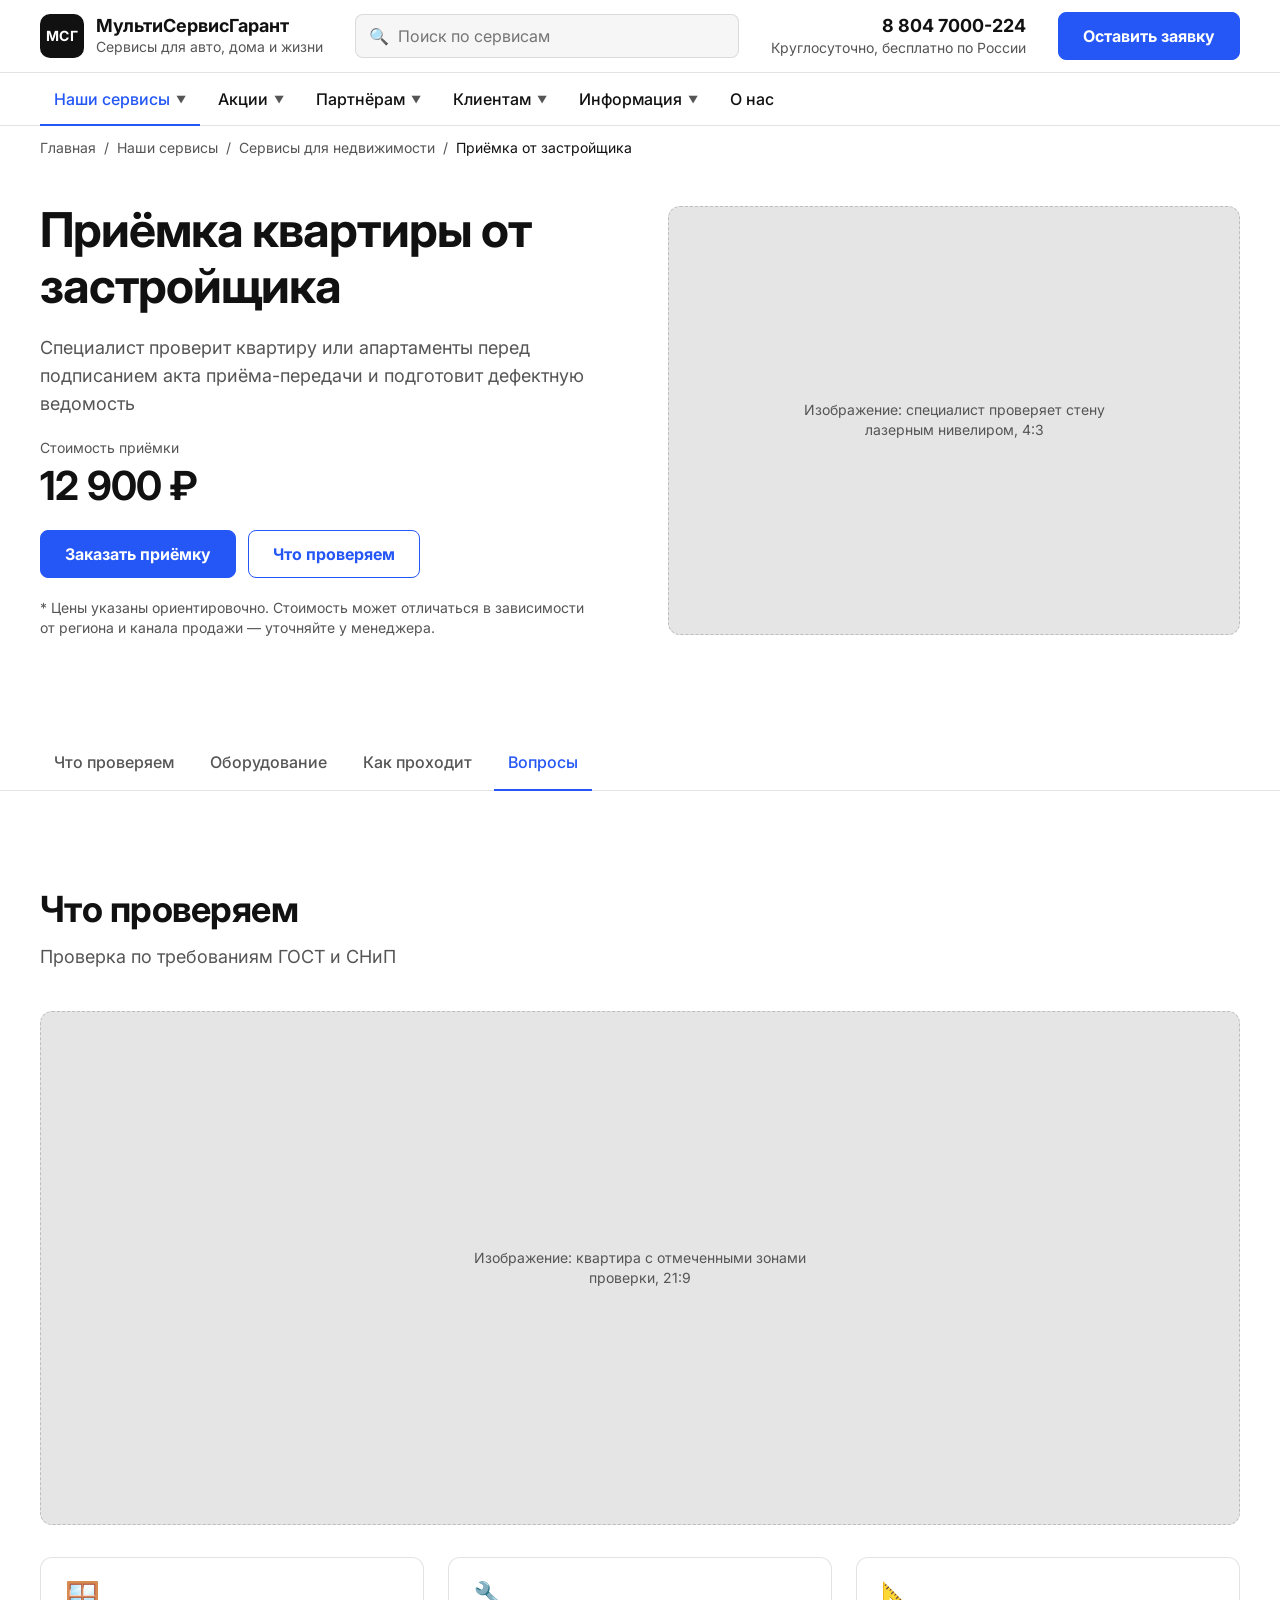
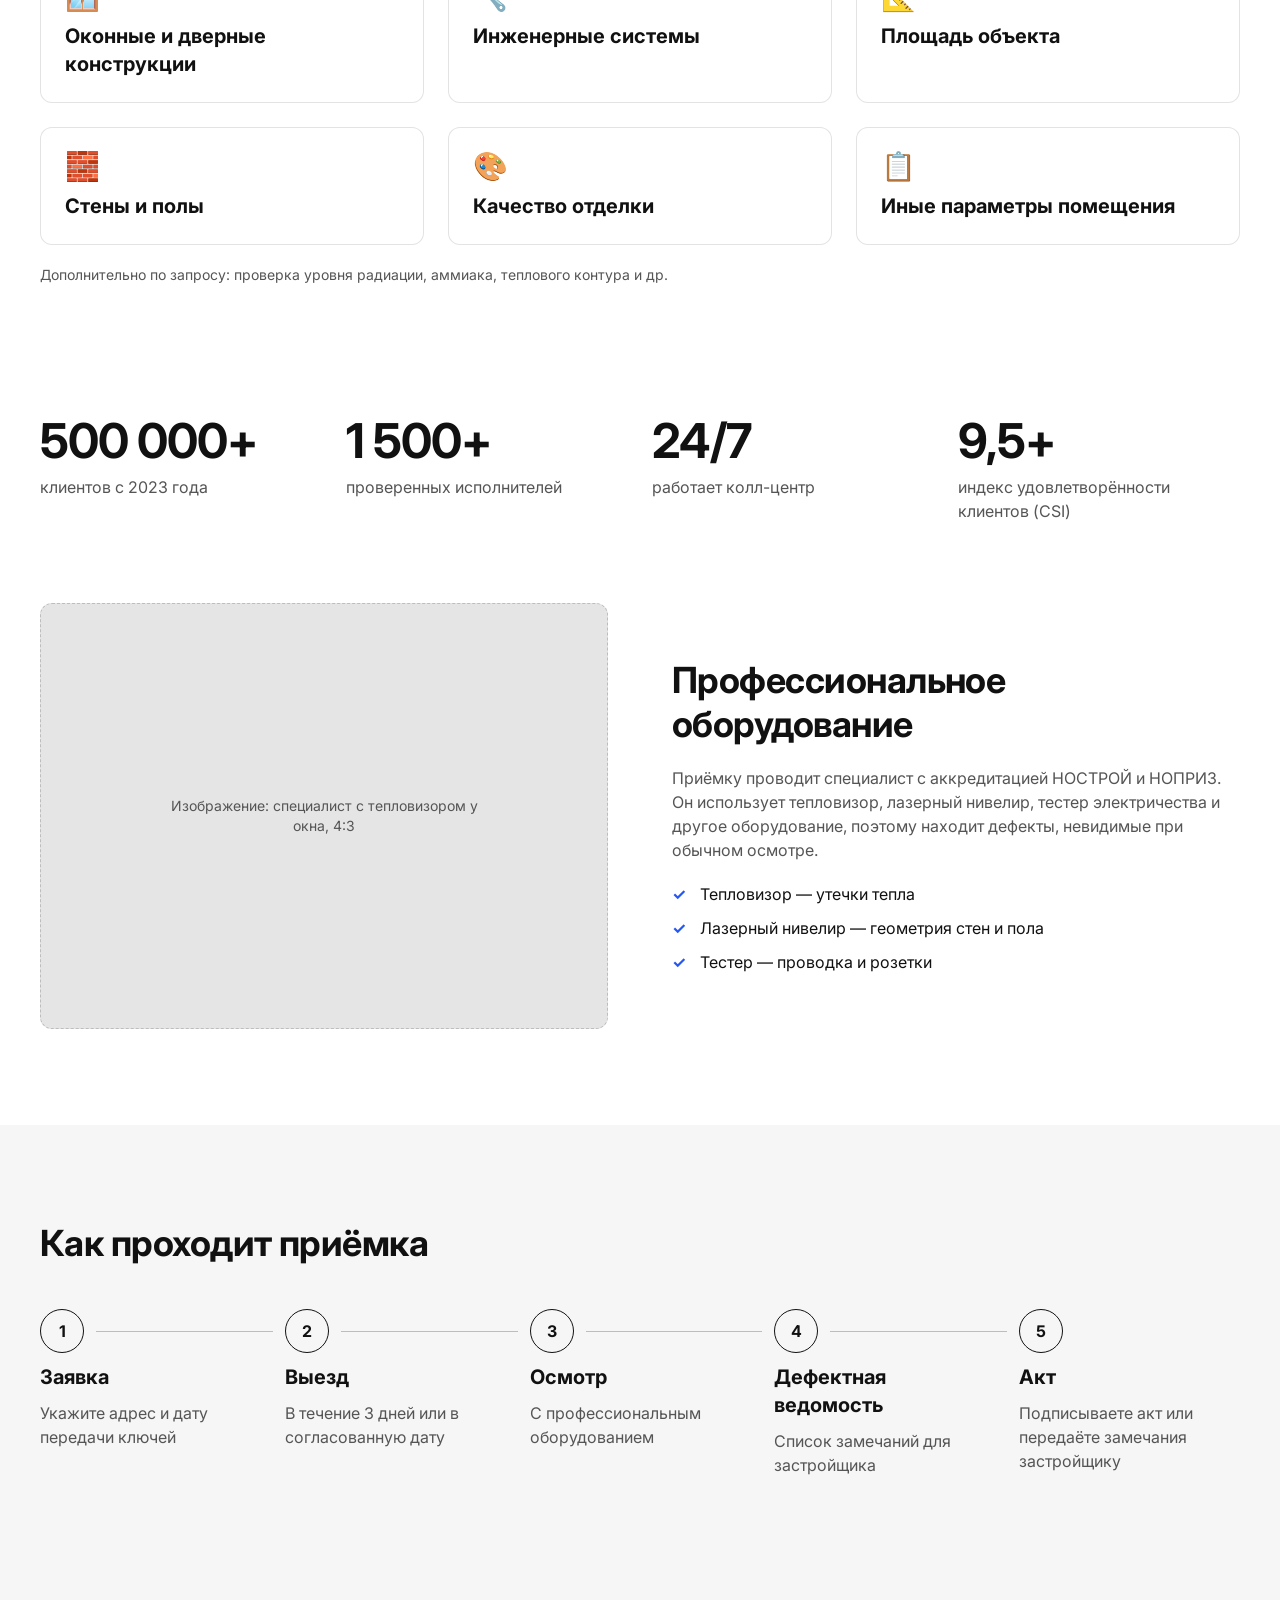
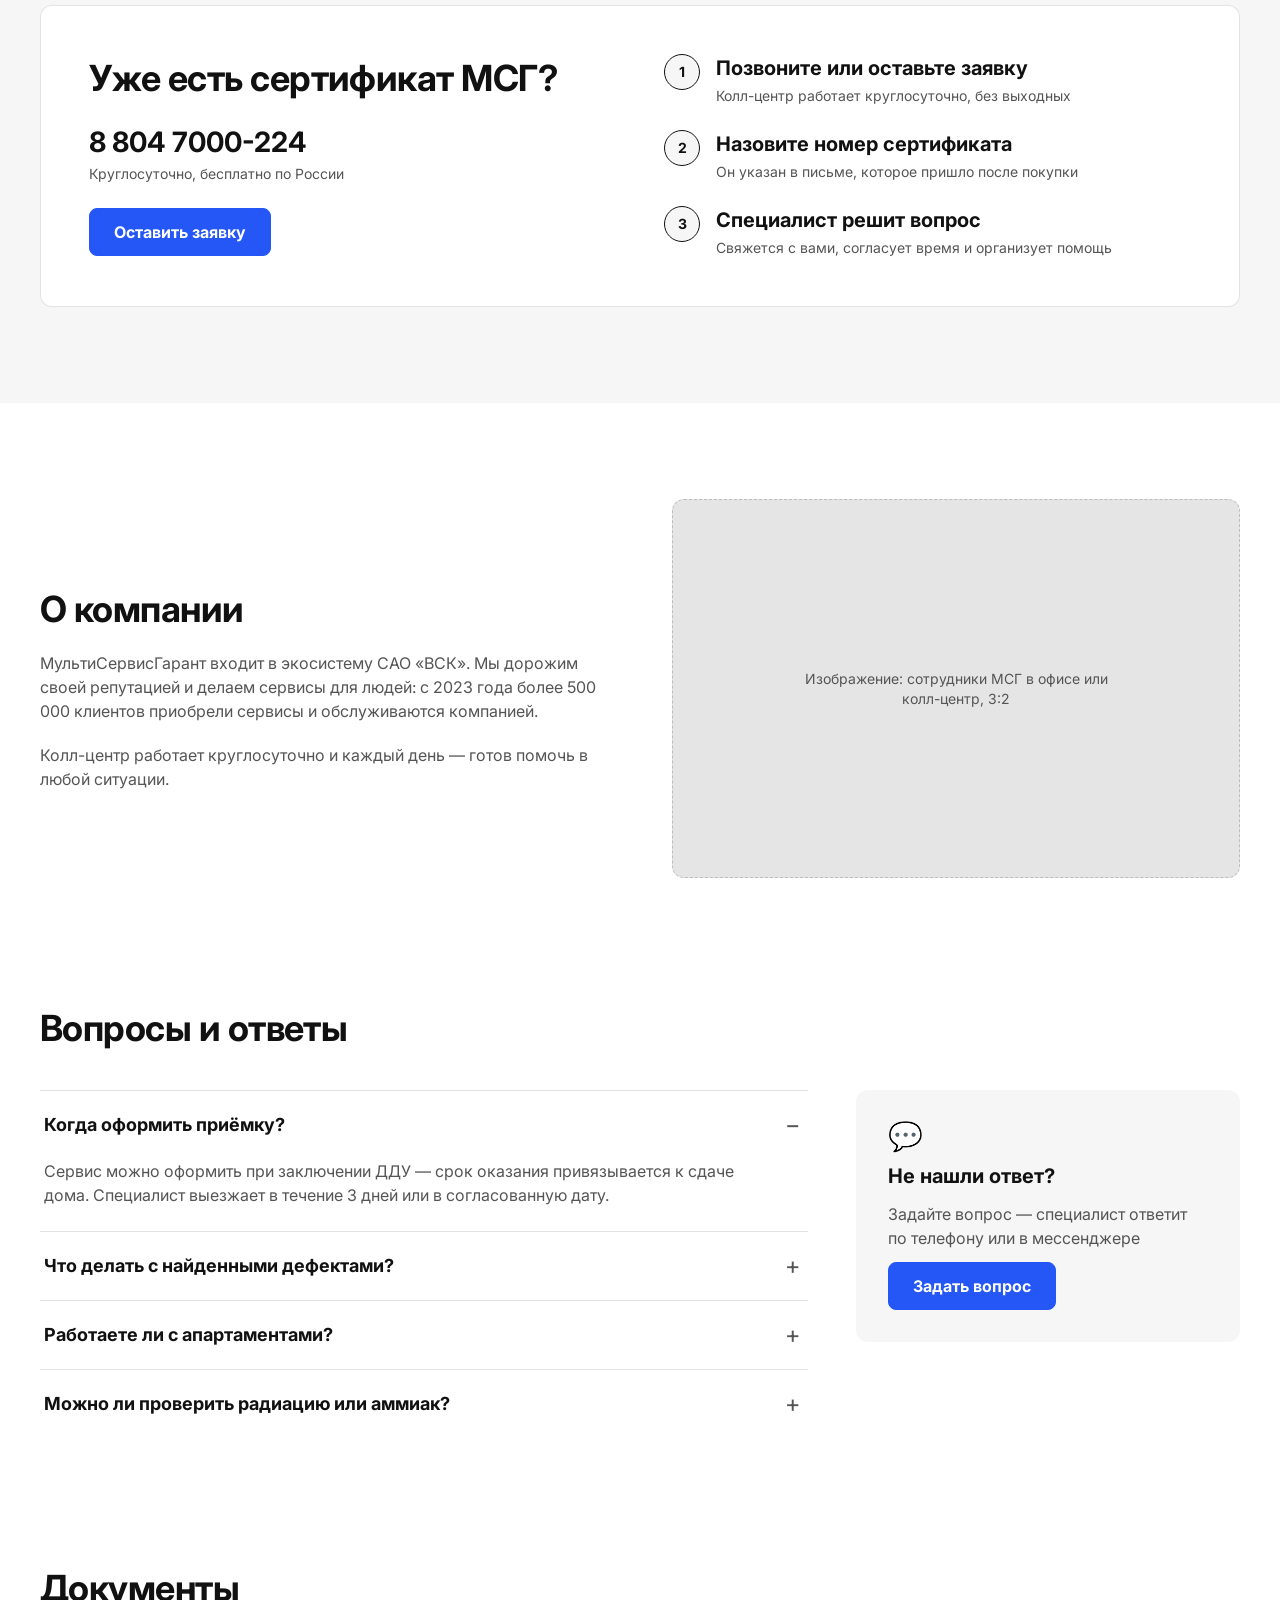
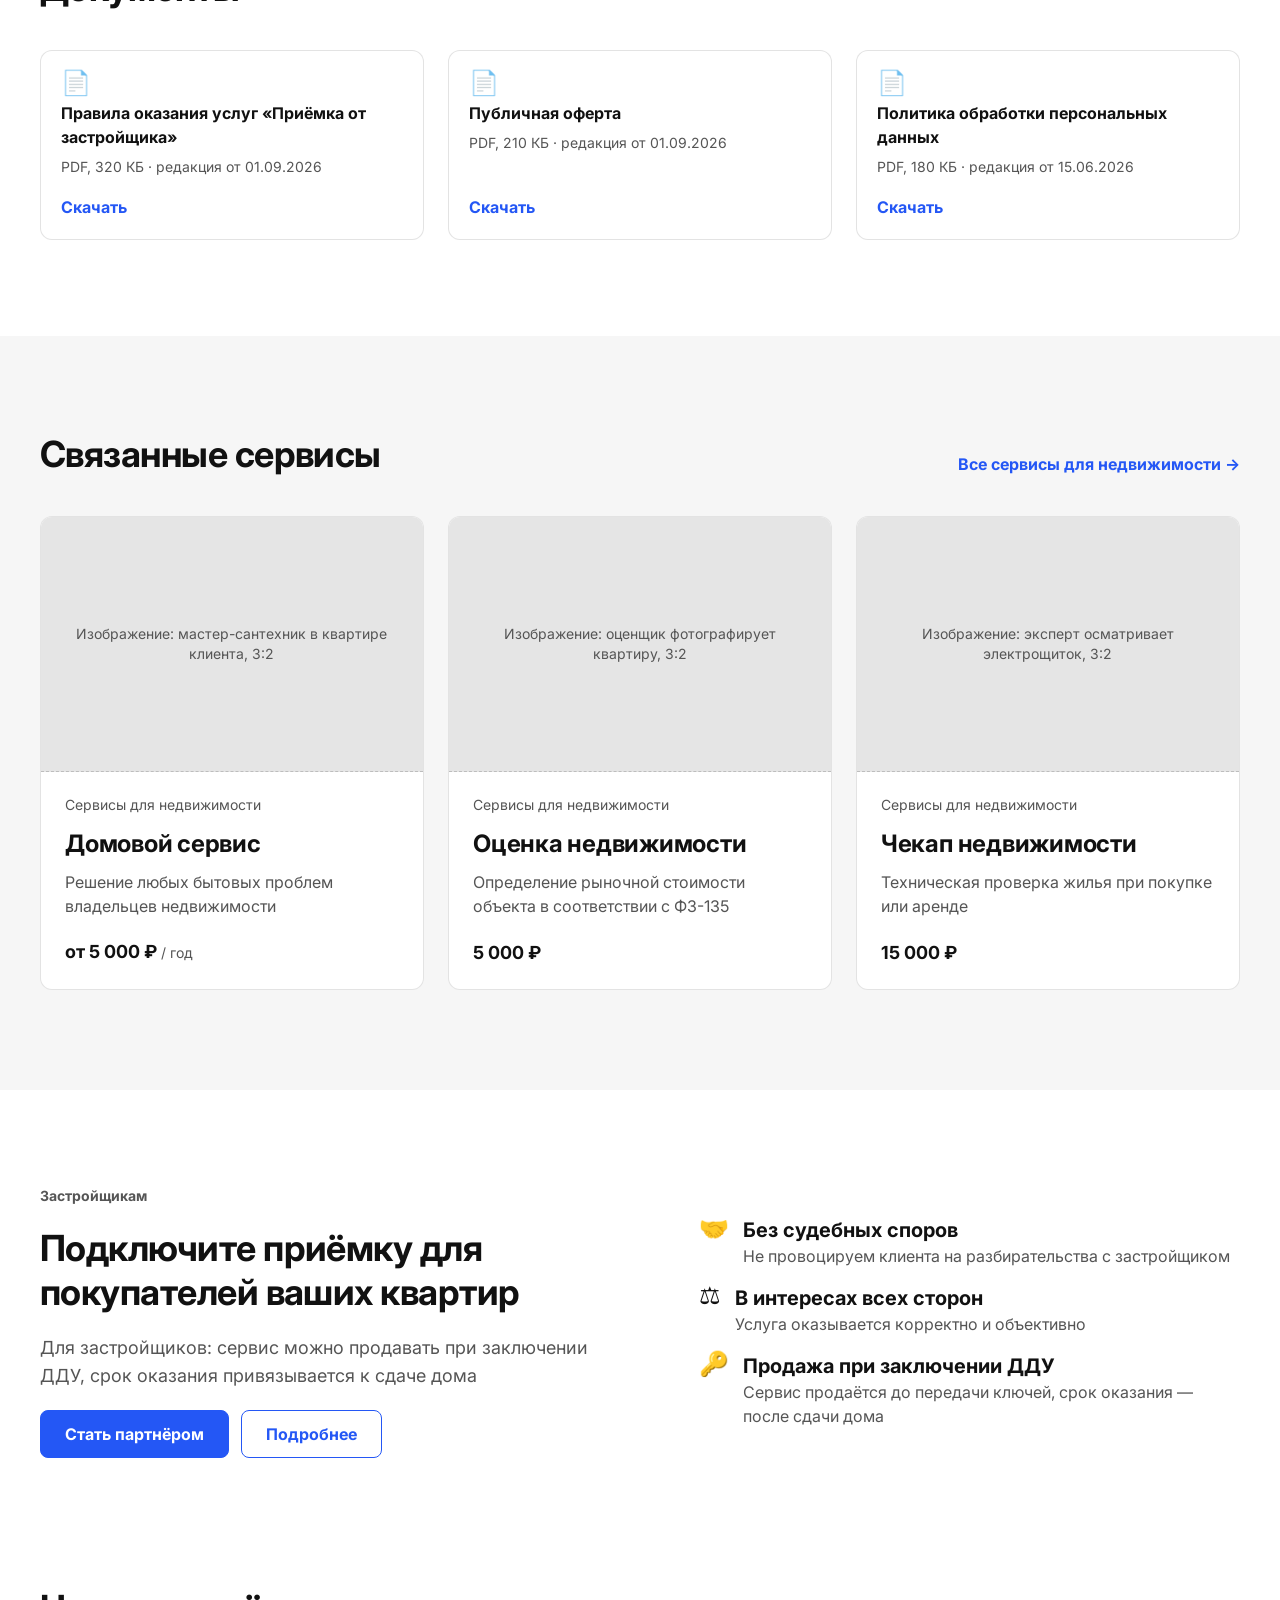
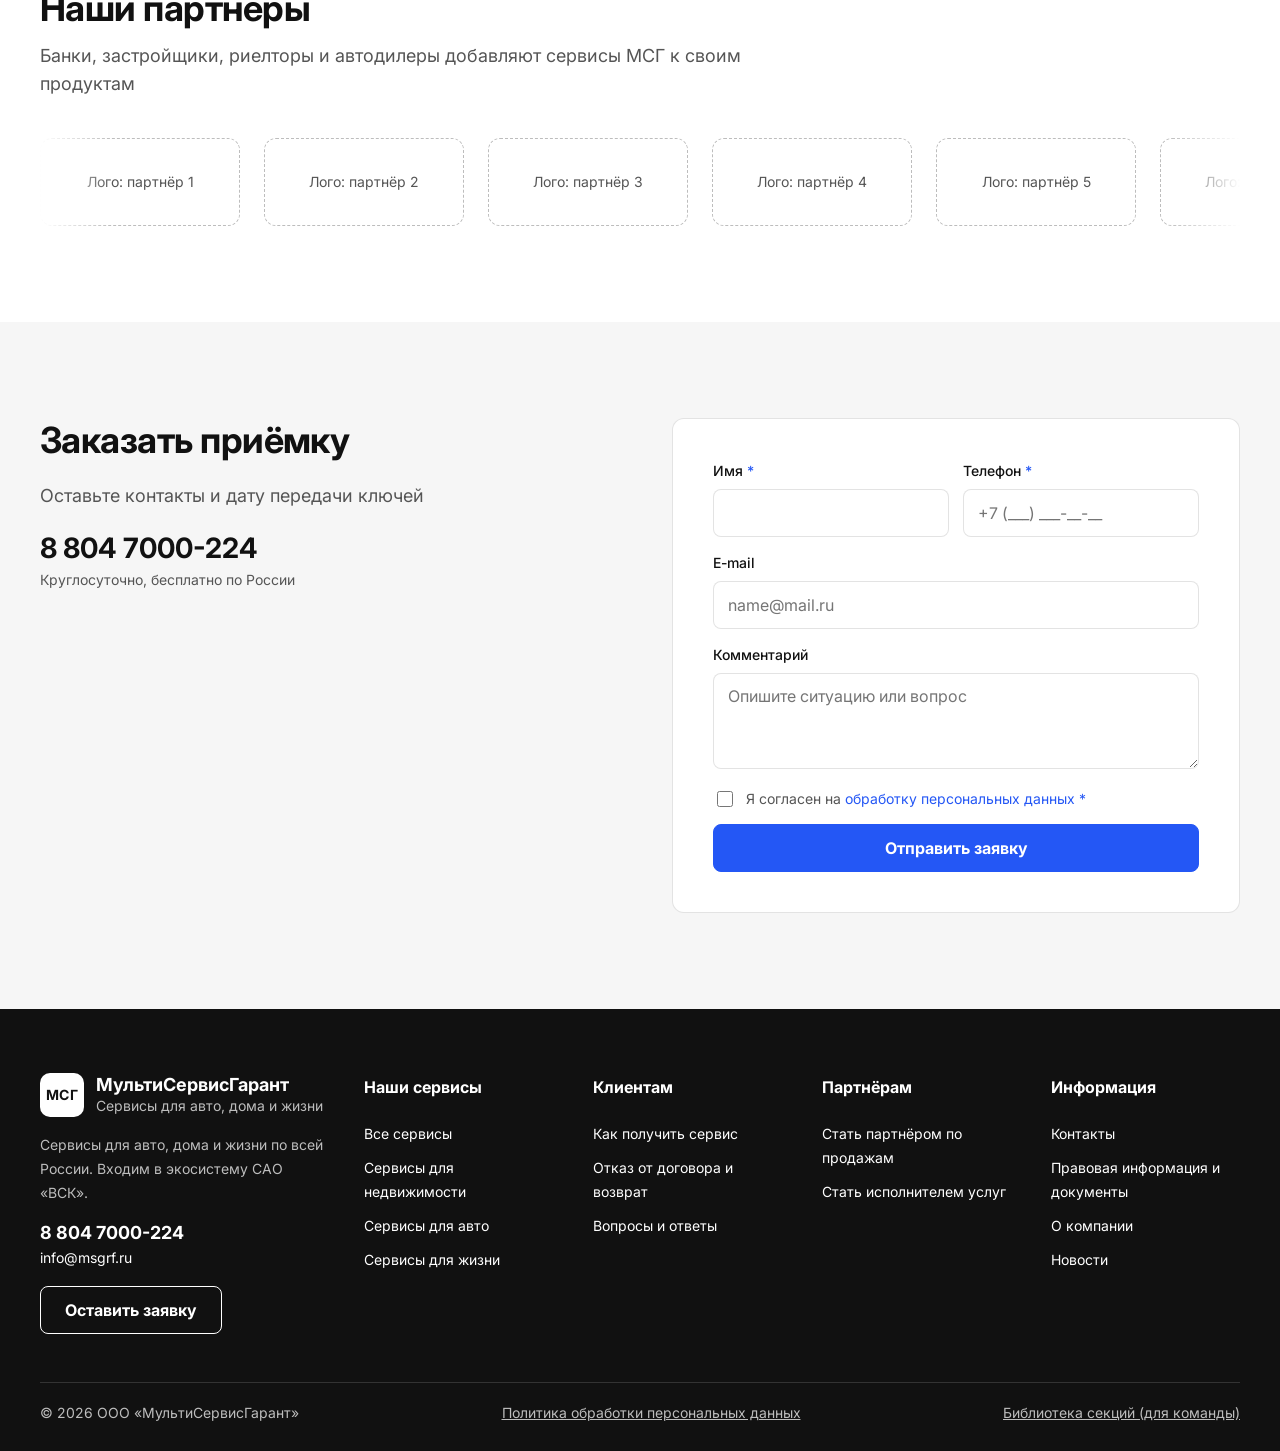
==== ver 2.0/acceptance.html @ 711d4c79 "Add version 2.0 site" ====
<!doctype html><html lang="ru"><head><meta charset="utf-8"><meta name="viewport" content="width=device-width, initial-scale=1, viewport-fit=cover"><meta name="robots" content="noindex"><title>Приёмка от застройщика — МСГ, прототип</title><link rel="preconnect" href="https://fonts.googleapis.com"><link rel="preconnect" href="https://fonts.gstatic.com" crossorigin><link href="https://fonts.googleapis.com/css2?family=Inter:wght@400;500;600;700;800&display=swap" rel="stylesheet"><link rel="stylesheet" href="assets/styles.css"></head><body><div class="page" data-page="acceptance" data-title="Приёмка от застройщика — МСГ, прототип"><header class="hdr"><div class="wrap hdr-top"><a class="logo" href="services.html"><span class="logo-mark">МСГ</span><span class="logo-name">МультиСервисГарант<small>Сервисы для авто, дома и жизни</small></span></a><div class="search"><span class="search-ico">🔍</span><input type="search" placeholder="Поиск по сервисам" aria-label="Поиск по сервисам"><div class="search-drop"><p class="caption">Популярные запросы</p><div class="search-chips"><a class="chip" href="home-service.html">Сантехник</a><a class="chip" href="home-service.html">Электрик</a><a class="chip" href="acceptance.html">Приёмка квартиры</a><a class="chip" href="appraisal.html">Оценка для ипотеки</a><a class="chip" href="stub.html">Эвакуатор</a></div><p class="caption">Сервисы</p><div class="search-res"><a href="home-service.html"><span>Домовой сервис</span><span class="caption">Недвижимость</span></a><a href="checkup.html"><span>Чекап недвижимости</span><span class="caption">Недвижимость</span></a><a href="stub.html"><span>Техпомощь на дороге</span><span class="caption">Авто</span></a></div><a class="search-all" href="services.html">Все сервисы →</a></div></div><div class="hdr-phone"><a href="tel:+78047000224">8 804 7000-224</a><span class="caption">Круглосуточно, бесплатно по России</span></div><a class="btn btn-primary" href="#" data-modal data-modal-tab="buy">Оставить заявку</a></div><nav class="hdr-nav" aria-label="Основное меню"><div class="wrap" style="position:static"><ul><li class="has-mega"><a class="nav-link is-active" href="services.html">Наши сервисы <span class="caret">▼</span></a><div class="mega"><div class="mega-grid"><div class="mega-col"><h4><a href="realty.html">Сервисы для недвижимости</a></h4><ul class="plain"><li><a href="home-service.html">Домовой сервис</a></li><li><a href="checkup.html">Чекап недвижимости</a></li><li><a href="acceptance.html">Приёмка от застройщика</a></li><li><a href="appraisal.html">Оценка недвижимости</a></li></ul></div><div class="mega-col"><h4><a href="stub.html">Сервисы для авто</a></h4><ul class="plain"><li><a href="stub.html">Техпомощь на дороге</a></li></ul></div><div class="mega-col"><h4><a href="stub.html">Сервисы для жизни</a></h4><ul class="plain"><li><a href="stub.html">Финансовый защитник</a></li></ul></div></div></div></li><li class="has-drop" style="position:relative"><a class="nav-link" href="stub.html">Акции <span class="caret">▼</span></a><div class="drop"><a href="stub.html">Все акции</a><a href="stub.html">Для клиентов</a><a href="stub.html">Для партнёров</a></div></li><li class="has-drop" style="position:relative"><a class="nav-link" href="stub.html">Партнёрам <span class="caret">▼</span></a><div class="drop"><a href="stub.html">Стать партнёром по продажам</a><a href="stub.html">Стать исполнителем услуг</a></div></li><li class="has-drop" style="position:relative"><a class="nav-link" href="stub.html">Клиентам <span class="caret">▼</span></a><div class="drop"><a href="stub.html">Как получить сервис</a><a href="stub.html">Отказ от договора и возврат</a><a href="stub.html">Вопросы и ответы</a></div></li><li class="has-drop" style="position:relative"><a class="nav-link" href="stub.html">Информация <span class="caret">▼</span></a><div class="drop"><a href="stub.html">Контакты</a><a href="stub.html">Правовая информация и документы</a><a href="stub.html">Новости</a></div></li><li><a class="nav-link" href="stub.html">О нас</a></li></ul></div></nav></header><nav class="wrap crumbs" aria-label="Хлебные крошки"><a href="services.html">Главная</a><span>/</span><a href="services.html">Наши сервисы</a><span>/</span><a href="realty.html">Сервисы для недвижимости</a><span>/</span><span class="cur" aria-current="page">Приёмка от застройщика</span></nav><main><section class="hero"><div class="wrap hero-a"><div class="hero-body"><h1>Приёмка квартиры от застройщика</h1><p class="lead">Специалист проверит квартиру или апартаменты перед подписанием акта приёма-передачи и подготовит дефектную ведомость</p><div class="hero-price"><span class="caption">Стоимость приёмки</span><div class="tariff-price">12 900 ₽</div></div><div class="btns"><a class="btn btn-primary" href="#" data-modal data-modal-tab="buy" data-modal-service="Приёмка от застройщика">Заказать приёмку</a><a class="btn btn-secondary" href="#scope">Что проверяем</a></div><p class="caption hero-note">* Цены указаны ориентировочно. Стоимость может отличаться в зависимости от региона и канала продажи — уточняйте у менеджера.</p></div><div class="ph r-4x3 "><span>Изображение: специалист проверяет стену лазерным нивелиром, 4:3</span></div></div></section><nav class="subnav" aria-label="Разделы страницы"><div class="wrap"><a class="sn" href="#scope">Что проверяем</a><a class="sn" href="#equipment">Оборудование</a><a class="sn" href="#process">Как проходит</a><a class="sn" href="#faq">Вопросы</a></div></nav><section class="sec" id="scope"><div class="wrap"><div class="sec-head"><div><h2>Что проверяем</h2><p class="lead">Проверка по требованиям ГОСТ и СНиП</p></div></div><div class="inc-wide"><div class="ph r-21x9 "><span>Изображение: квартира с отмеченными зонами проверки, 21:9</span></div><div class="grid g3"><div class="card inc"><span class="ico">🪟</span><h4>Оконные и дверные конструкции</h4></div><div class="card inc"><span class="ico">🔧</span><h4>Инженерные системы</h4></div><div class="card inc"><span class="ico">📐</span><h4>Площадь объекта</h4></div><div class="card inc"><span class="ico">🧱</span><h4>Стены и полы</h4></div><div class="card inc"><span class="ico">🎨</span><h4>Качество отделки</h4></div><div class="card inc"><span class="ico">📋</span><h4>Иные параметры помещения</h4></div></div></div><p class="note-foot">Дополнительно по запросу: проверка уровня радиации, аммиака, теплового контура и др.</p></div></section><section class="sec"><div class="wrap"><div class="stats g4" style="display:grid"><div class="stat"><b>500 000+</b><span>клиентов с 2023 года</span></div><div class="stat"><b>1 500+</b><span>проверенных исполнителей</span></div><div class="stat"><b>24/7</b><span>работает колл-центр</span></div><div class="stat"><b>9,5+</b><span>индекс удовлетворённости клиентов (CSI)</span></div></div></div></section><section class="sec" id="equipment"><div class="wrap"><div class="it"><div class="it-media"><div class="ph r-4x3 "><span>Изображение: специалист с тепловизором у окна, 4:3</span></div></div><div class="it-body"><h2>Профессиональное оборудование</h2><p>Приёмку проводит специалист с аккредитацией НОСТРОЙ и НОПРИЗ. Он использует тепловизор, лазерный нивелир, тестер электричества и другое оборудование, поэтому находит дефекты, невидимые при обычном осмотре.</p><ul class="check"><li>Тепловизор — утечки тепла</li><li>Лазерный нивелир — геометрия стен и пола</li><li>Тестер — проводка и розетки</li></ul></div></div></div></section><section class="sec alt" id="process"><div class="wrap"><div class="sec-head"><div><h2>Как проходит приёмка</h2></div></div><div class="steps"><div class="step"><span class="step-n">1</span><h4>Заявка</h4><p>Укажите адрес и дату передачи ключей</p></div><div class="step"><span class="step-n">2</span><h4>Выезд</h4><p>В течение 3 дней или в согласованную дату</p></div><div class="step"><span class="step-n">3</span><h4>Осмотр</h4><p>С профессиональным оборудованием</p></div><div class="step"><span class="step-n">4</span><h4>Дефектная ведомость</h4><p>Список замечаний для застройщика</p></div><div class="step"><span class="step-n">5</span><h4>Акт</h4><p>Подписываете акт или передаёте замечания застройщику</p></div></div></div></section><section class="sec alt" id="cert"><div class="wrap"><div class="cert"><div class="it-body"><h2>Уже есть сертификат МСГ?</h2><a class="phone-big" href="tel:+78047000224">8 804 7000-224</a><span class="caption">Круглосуточно, бесплатно по России</span><div class="btns"><a class="btn btn-primary" href="#" data-modal data-modal-tab="cert" data-modal-service="Приёмка от застройщика">Оставить заявку</a></div></div><div class="cert-steps"><div><span class="step-n">1</span><div><h4>Позвоните или оставьте заявку</h4><p class="muted small">Колл-центр работает круглосуточно, без выходных</p></div></div><div><span class="step-n">2</span><div><h4>Назовите номер сертификата</h4><p class="muted small">Он указан в письме, которое пришло после покупки</p></div></div><div><span class="step-n">3</span><div><h4>Специалист решит вопрос</h4><p class="muted small">Свяжется с вами, согласует время и организует помощь</p></div></div></div></div></div></section><section class="sec" id="about"><div class="wrap"><div class="about"><div class="it-body"><h2>О компании</h2><p>МультиСервисГарант входит в экосистему САО «ВСК». Мы дорожим своей репутацией и делаем сервисы для людей: с 2023 года более 500 000 клиентов приобрели сервисы и обслуживаются компанией.</p><p>Колл-центр работает круглосуточно и каждый день — готов помочь в любой ситуации.</p></div><div class="about-media"><div class="ph r-3x2 "><span>Изображение: сотрудники МСГ в офисе или колл-центр, 3:2</span></div></div></div></div></section><section class="sec" id="faq"><div class="wrap"><div class="sec-head"><div><h2>Вопросы и ответы</h2></div></div><div class="faq-grid"><div class="acc" data-single><details open><summary><span>Когда оформить приёмку?</span></summary><div class="acc-body"><p>Сервис можно оформить при заключении ДДУ — срок оказания привязывается к сдаче дома. Специалист выезжает в течение 3 дней или в согласованную дату.</p></div></details><details><summary><span>Что делать с найденными дефектами?</span></summary><div class="acc-body"><p>Передать дефектную ведомость застройщику и согласовать сроки устранения замечаний.</p></div></details><details><summary><span>Работаете ли с апартаментами?</span></summary><div class="acc-body"><p>Да, проверяем квартиры и жилые апартаменты.</p></div></details><details><summary><span>Можно ли проверить радиацию или аммиак?</span></summary><div class="acc-body"><p>Да, это дополнительные услуги по запросу: уровень радиации, аммиак, тепловой контур и др.</p></div></details></div><aside class="ask"><span class="ico">💬</span><h4>Не нашли ответ?</h4><p class="muted">Задайте вопрос — специалист ответит по телефону или в мессенджере</p><a class="btn btn-primary" href="#" data-modal data-modal-tab="buy" data-modal-service="Приёмка от застройщика">Задать вопрос</a></aside></div></div></section><section class="sec" id="docs"><div class="wrap"><div class="sec-head"><div><h2>Документы</h2></div></div><div class="grid g3 docs"><a class="card doc" href="#"><span class="ico">📄</span><b>Правила оказания услуг «Приёмка от застройщика»</b><span class="meta">PDF, 320 КБ · редакция от 01.09.2026</span><span class="doc-dl">Скачать</span></a><a class="card doc" href="#"><span class="ico">📄</span><b>Публичная оферта</b><span class="meta">PDF, 210 КБ · редакция от 01.09.2026</span><span class="doc-dl">Скачать</span></a><a class="card doc" href="#"><span class="ico">📄</span><b>Политика обработки персональных данных</b><span class="meta">PDF, 180 КБ · редакция от 15.06.2026</span><span class="doc-dl">Скачать</span></a></div></div></section><section class="sec alt" id="related"><div class="wrap"><div class="sec-head"><div><h2>Связанные сервисы</h2></div><a class="link-more" href="realty.html">Все сервисы для недвижимости →</a></div><div class="slider"><div class="slider-track"><a class="card svc" href="home-service.html"><div class="ph r-3x2 "><span>Изображение: мастер-сантехник в квартире клиента, 3:2</span></div><div class="svc-body"><div class="svc-top"><span class="caption">Сервисы для недвижимости</span></div><h3>Домовой сервис</h3><p class="muted">Решение любых бытовых проблем владельцев недвижимости</p><div class="svc-foot"><span class="price">от 5 000 ₽ <small>/ год</small></span></div></div></a><a class="card svc" href="appraisal.html"><div class="ph r-3x2 "><span>Изображение: оценщик фотографирует квартиру, 3:2</span></div><div class="svc-body"><div class="svc-top"><span class="caption">Сервисы для недвижимости</span></div><h3>Оценка недвижимости</h3><p class="muted">Определение рыночной стоимости объекта в соответствии с ФЗ-135</p><div class="svc-foot"><span class="price">5 000 ₽</span></div></div></a><a class="card svc" href="checkup.html"><div class="ph r-3x2 "><span>Изображение: эксперт осматривает электрощиток, 3:2</span></div><div class="svc-body"><div class="svc-top"><span class="caption">Сервисы для недвижимости</span></div><h3>Чекап недвижимости</h3><p class="muted">Техническая проверка жилья при покупке или аренде</p><div class="svc-foot"><span class="price">15 000 ₽</span></div></div></a></div><div class="slider-nav"><div class="dots"></div><div class="slider-arrows"><button class="slider-btn slider-prev" aria-label="Назад">←</button><button class="slider-btn slider-next" aria-label="Вперёд">→</button></div></div></div></div></section><section class="sec"><div class="wrap"><div class="partner"><div class="it-body"><p class="kicker">Застройщикам</p><h2>Подключите приёмку для покупателей ваших квартир</h2><p class="lead">Для застройщиков: сервис можно продавать при заключении ДДУ, срок оказания привязывается к сдаче дома</p><div class="btns"><a class="btn btn-primary" href="#" data-modal data-modal-tab="partner">Стать партнёром</a><a class="btn btn-secondary" href="stub.html">Подробнее</a></div></div><div class="grid"><div class="pt"><span class="ico">🤝</span><div><h4>Без судебных споров</h4><p>Не провоцируем клиента на разбирательства с застройщиком</p></div></div><div class="pt"><span class="ico">⚖️</span><div><h4>В интересах всех сторон</h4><p>Услуга оказывается корректно и объективно</p></div></div><div class="pt"><span class="ico">🔑</span><div><h4>Продажа при заключении ДДУ</h4><p>Сервис продаётся до передачи ключей, срок оказания — после сдачи дома</p></div></div></div></div></div></section><section class="sec" id="partners"><div class="wrap"><div class="sec-head"><div><h2>Наши партнёры</h2><p class="lead">Банки, застройщики, риелторы и автодилеры добавляют сервисы МСГ к своим продуктам</p></div></div><div class="logos" aria-label="Логотипы партнёров"><div class="logos-track"><div class="logos-group"><div class="p-logo"><div class="ph "><span>Лого: партнёр 1</span></div></div><div class="p-logo"><div class="ph "><span>Лого: партнёр 2</span></div></div><div class="p-logo"><div class="ph "><span>Лого: партнёр 3</span></div></div><div class="p-logo"><div class="ph "><span>Лого: партнёр 4</span></div></div><div class="p-logo"><div class="ph "><span>Лого: партнёр 5</span></div></div><div class="p-logo"><div class="ph "><span>Лого: партнёр 6</span></div></div><div class="p-logo"><div class="ph "><span>Лого: партнёр 7</span></div></div><div class="p-logo"><div class="ph "><span>Лого: партнёр 8</span></div></div></div><div class="logos-group" aria-hidden="true"><div class="p-logo"><div class="ph "><span>Лого: партнёр 1</span></div></div><div class="p-logo"><div class="ph "><span>Лого: партнёр 2</span></div></div><div class="p-logo"><div class="ph "><span>Лого: партнёр 3</span></div></div><div class="p-logo"><div class="ph "><span>Лого: партнёр 4</span></div></div><div class="p-logo"><div class="ph "><span>Лого: партнёр 5</span></div></div><div class="p-logo"><div class="ph "><span>Лого: партнёр 6</span></div></div><div class="p-logo"><div class="ph "><span>Лого: партнёр 7</span></div></div><div class="p-logo"><div class="ph "><span>Лого: партнёр 8</span></div></div></div></div></div></div></section><section class="sec alt" id="form"><div class="wrap"><div class="lead-sec"><div class="it-body"><h2>Заказать приёмку</h2><p class="lead">Оставьте контакты и дату передачи ключей</p><div class="phone-box"><a class="phone-big" href="tel:+78047000224">8 804 7000-224</a><span class="caption">Круглосуточно, бесплатно по России</span></div></div><div class="card form-card form-wrap"><form class="form" novalidate><div class="row2"><div class="field"><label>Имя <i>*</i></label><input name="name" required autocomplete="name"></div><div class="field"><label>Телефон <i>*</i></label><input name="phone" type="tel" placeholder="+7 (___) ___-__-__" required></div></div><div class="field"><label>E-mail</label><input name="email" type="email" placeholder="name@mail.ru"></div><div class="field"><label>Комментарий</label><textarea name="comment" placeholder="Опишите ситуацию или вопрос"></textarea></div><label class="agree"><input type="checkbox" required> <span>Я согласен на <a href="#">обработку персональных данных</a> <i style="color:var(--text-link);font-style:normal">*</i></span></label><button class="btn btn-primary btn-block" type="submit">Отправить заявку</button></form><div class="success"><span class="ok">✓</span><h3>Заявка принята</h3><p class="muted">Свяжемся с вами в течение 30 минут в рабочее время</p><button class="btn btn-secondary" type="button" data-reset>Отправить ещё одну</button></div></div></div></div></section></main><footer class="ftr"><div class="wrap"><div class="ftr-grid"><div class="ftr-brand"><a class="logo" href="services.html"><span class="logo-mark">МСГ</span><span class="logo-name">МультиСервисГарант<small>Сервисы для авто, дома и жизни</small></span></a><p>Сервисы для авто, дома и жизни по всей России. Входим в экосистему САО «ВСК».</p><div><a class="tel" href="tel:+78047000224">8 804 7000-224</a><br><a href="mailto:info@msgrf.ru">info@msgrf.ru</a></div><a class="btn btn-secondary" href="#" data-modal data-modal-tab="buy">Оставить заявку</a></div><div><h4>Наши сервисы</h4><ul class="plain"><li><a href="services.html">Все сервисы</a></li><li><a href="realty.html">Сервисы для недвижимости</a></li><li><a href="stub.html">Сервисы для авто</a></li><li><a href="stub.html">Сервисы для жизни</a></li></ul></div><div><h4>Клиентам</h4><ul class="plain"><li><a href="stub.html">Как получить сервис</a></li><li><a href="stub.html">Отказ от договора и возврат</a></li><li><a href="stub.html">Вопросы и ответы</a></li></ul></div><div><h4>Партнёрам</h4><ul class="plain"><li><a href="stub.html">Стать партнёром по продажам</a></li><li><a href="stub.html">Стать исполнителем услуг</a></li></ul></div><div><h4>Информация</h4><ul class="plain"><li><a href="stub.html">Контакты</a></li><li><a href="stub.html">Правовая информация и документы</a></li><li><a href="stub.html">О компании</a></li><li><a href="stub.html">Новости</a></li></ul></div></div><div class="ftr-bottom"><span>© 2026 ООО «МультиСервисГарант»</span><a href="stub.html">Политика обработки персональных данных</a><a href="blocks.html">Библиотека секций (для команды)</a></div></div></footer></div><div class="modal" id="modal" role="dialog" aria-modal="true" aria-labelledby="modal-t"><div class="modal-box"><button class="modal-x" aria-label="Закрыть">×</button><h3 id="modal-t">Оставить заявку</h3><p class="muted" style="margin-top:6px">Перезвоним, ответим на вопросы и поможем подобрать сервис</p><div class="mtabs" role="tablist"><button data-mtab="buy" class="is-active">Хочу подключить сервис</button><button data-mtab="cert">Уже есть сертификат</button><button data-mtab="partner">Партнёрство</button></div><div class="form-wrap" style="margin-top:20px"><form class="form" novalidate><div class="row2"><div class="field"><label>Имя <i>*</i></label><input name="name" required autocomplete="name"></div><div class="field"><label>Телефон <i>*</i></label><input name="phone" type="tel" placeholder="+7 (___) ___-__-__" required></div></div><div class="field"><label>E-mail</label><input name="email" type="email" placeholder="name@mail.ru"></div><div class="field only-cert"><label>Номер сертификата</label><input name="cert" placeholder="Например, ДС-000123"></div><div class="field"><label>Комментарий</label><textarea name="comment" placeholder="Опишите ситуацию или вопрос"></textarea></div><label class="agree"><input type="checkbox" required> <span>Я согласен на <a href="#">обработку персональных данных</a> <i style="color:var(--text-link);font-style:normal">*</i></span></label><button class="btn btn-primary btn-block" type="submit">Отправить заявку</button><p class="form-hint">Срочная помощь по сертификату — <a href="tel:+78047000224">8 804 7000-224</a>, круглосуточно</p></form><div class="success"><span class="ok">✓</span><h3>Заявка принята</h3><p class="muted">Свяжемся с вами в течение 30 минут в рабочее время</p><button class="btn btn-secondary" type="button" data-close>Закрыть</button></div></div></div></div><script charset="utf-8" src="assets/app.js"></script></body></html>
---- ver 2.0/assets/styles.css ----
@charset "utf-8";
/* ==========================================================
   МСГ — прототип раздела «Сервисы», этап 1
   Токены: Inter, чёрный/серые, синий акцент. Ширина 1400px.
   ========================================================== */
:root{
  --ink:#111111; --ink-2:#555555;
  --border-strong:#8A8A8A; /* только для рамок и разделителей, не для текста */
  /* Текст сайта: 3 размера, 3 толщины, 3 цвета + те же 3 на тёмном фоне.
     Заголовки (h1–h4), крупные цифры/цены/телефоны и иконки в эту систему не входят. */
  --fs-s:14px; --fs-m:16px; --fs-l:18px;
  --fw-regular:400; --fw-medium:500; --fw-bold:700;
  --text-primary:var(--ink); --text-secondary:var(--ink-2); --text-link:var(--accent); --text-link-hover:var(--accent-hover);
  /* Цвета валидации — исключение из палитры текста */
  --text-error:#D23B3B; --text-success:#1E7B3A;
  --text-inverse-primary:#FFFFFF; --text-inverse-secondary:#BDBDBD; --text-inverse-link:#8FA8FF;
  --line:rgba(0,0,0,.11); /* прозрачный чёрный: контраст линии одинаков на белом и сером фоне */ --bg:#FFFFFF; --bg-alt:#F6F6F6;
  --ph:#E5E5E5; --ph-line:#BDBDBD;
  --accent:#2457F5; --accent-hover:#1A44C8; --accent-soft:#EEF2FF;
  --r-btn:8px; --r-card:12px;
  --wrap:1400px; --pad:40px;
  --sec-py:96px; /* единый верхний и нижний отступ всех секций */
  --same-gap:128px; /* расстояние между соседними секциями с одним фоном */
  --stats-py:48px; /* секция с цифрами — компактная полоса, вертикальные отступы меньше */
  --hero-top:32px; /* отступ hero от хлебных крошек */
  --hero-gap:96px; /* расстояние от hero до следующей белой секции */
  --hdr-h:125px; --subnav-h:57px;
  --font:'Inter', system-ui, -apple-system, 'Segoe UI', Arial, sans-serif;
}
*,*::before,*::after{box-sizing:border-box}
html{scroll-padding-top:calc(var(--hdr-h) + var(--subnav-h) + 16px)}
body{margin:0;font-family:var(--font);font-size:var(--fs-m);line-height:24px;font-weight:var(--fw-regular);color:var(--text-primary);background:var(--bg);-webkit-font-smoothing:antialiased}
img{max-width:100%;display:block}
a{color:var(--text-link);text-decoration:none}
a:hover{color:var(--text-link-hover);text-decoration:underline}
:focus-visible{outline:2px solid var(--accent);outline-offset:2px}
h1,h2,h3,h4,p{margin:0}
h1,.h1{font-size:48px;line-height:56px;font-weight:var(--fw-bold);letter-spacing:-.02em}
h2,.h2{font-size:36px;line-height:44px;font-weight:var(--fw-bold);letter-spacing:-.015em}
h3,.h3{font-size:24px;line-height:32px;font-weight:var(--fw-bold);letter-spacing:-.01em}
h4,.h4{font-size:20px;line-height:28px;font-weight:var(--fw-bold)}
.lead{font-size:var(--fs-l);line-height:28px;color:var(--text-secondary)}
.small{font-size:var(--fs-s);line-height:20px}
.caption{font-size:var(--fs-s);line-height:20px;color:var(--text-secondary)}
.muted{color:var(--text-secondary)}
ul.plain{list-style:none;margin:0;padding:0}
.wrap{max-width:var(--wrap);margin:0 auto;padding:0 var(--pad)}
.page{min-height:100vh}
.page[hidden]{display:none}

/* ---------- Кнопки ---------- */
.btn{display:inline-flex;align-items:center;justify-content:center;gap:8px;height:48px;padding:0 24px;border-radius:var(--r-btn);font:var(--fw-bold) var(--fs-m)/1 var(--font);border:1.5px solid var(--accent);cursor:pointer;white-space:nowrap;text-decoration:none;transition:background .15s,color .15s,border-color .15s}
.btn:hover{text-decoration:none}
.btn-primary{background:var(--accent);color:var(--text-inverse-primary)}
.btn-primary:hover{background:var(--accent-hover);border-color:var(--accent-hover);color:var(--text-inverse-primary)}
.btn-secondary{background:#fff;color:var(--text-link)}
.btn-secondary:hover{background:var(--accent-soft);color:var(--text-link-hover)}
.btn-sm{height:40px;padding:0 16px;font-size:var(--fs-s)}
.btn-block{width:100%}
.link-more{font-weight:var(--fw-bold)}
.btns{display:flex;gap:12px;flex-wrap:wrap}

/* ---------- Чипы ---------- */
.chip{display:inline-flex;align-items:center;gap:6px;height:36px;padding:0 14px;border:1px solid var(--line);border-radius:999px;background:#fff;color:var(--text-primary);font:var(--fw-medium) var(--fs-s)/1 var(--font);cursor:pointer}
.chip:hover{border-color:var(--border-strong);text-decoration:none;color:var(--text-primary)}
.chip.is-active{background:var(--ink);border-color:var(--ink);color:var(--text-inverse-primary)}
.chip .count{color:var(--text-secondary);font-weight:var(--fw-regular)}
.chip.is-active .count{color:var(--text-inverse-secondary)}
.tbd{font-size:var(--fs-s);color:var(--text-secondary);font-weight:var(--fw-regular)}

/* ---------- Заглушки ---------- */
.ph{position:relative;background:var(--ph);border:1.5px dashed var(--ph-line);border-radius:var(--r-card);display:flex;align-items:center;justify-content:center;text-align:center;color:var(--text-secondary);font-size:var(--fs-s);line-height:20px;padding:16px;overflow:hidden}
.ph span{max-width:340px}
.ph-play{width:72px;height:72px;border-radius:50%;background:#fff;border:1.5px solid var(--ph-line);display:flex;align-items:center;justify-content:center;font-size:26px;color:var(--text-primary);margin:0 auto 12px;cursor:pointer}
.r-16x9{aspect-ratio:16/9}.r-4x3{aspect-ratio:4/3}.r-3x2{aspect-ratio:3/2}.r-1x1{aspect-ratio:1/1}.r-3x4{aspect-ratio:3/4}.r-21x9{aspect-ratio:21/9}

/* ==========================================================
   G01 Хедер
   ========================================================== */
.hdr{position:sticky;top:0;z-index:50;background:#fff;border-bottom:1px solid var(--line);transition:box-shadow .2s}
.hdr.is-scrolled{box-shadow:0 2px 12px rgba(0,0,0,.06)}
.hdr-top{height:72px;display:flex;align-items:center;gap:32px}
.logo{display:flex;align-items:center;gap:12px;color:var(--text-primary);flex-shrink:0}
.logo:hover{text-decoration:none;color:var(--text-primary)}
.logo-mark{width:44px;height:44px;border-radius:10px;background:var(--ink);color:var(--text-inverse-primary);display:flex;align-items:center;justify-content:center;font-weight:var(--fw-bold);font-size:var(--fs-s);letter-spacing:.02em}
.logo-name{font-weight:var(--fw-bold);font-size:var(--fs-l);line-height:22px}
.logo-name small{display:block;font-weight:var(--fw-regular);font-size:var(--fs-s);line-height:20px;color:var(--text-secondary)}
.search{position:relative;flex:1;max-width:480px}
.search input{width:100%;height:44px;border:1px solid var(--line);border-radius:var(--r-btn);padding:0 16px 0 42px;font:var(--fs-m) var(--font);background:var(--bg-alt);color:var(--text-primary)}
.search input:focus{outline:none;border-color:var(--accent);background:#fff}
.search-ico{position:absolute;left:14px;top:50%;transform:translateY(-50%);font-size:var(--fs-m);pointer-events:none}
.search-drop{display:none;position:absolute;top:52px;left:0;right:0;background:#fff;border:1px solid var(--line);border-radius:var(--r-card);box-shadow:0 12px 32px rgba(0,0,0,.1);padding:16px;z-index:60}
.search:focus-within .search-drop{display:block}
.search-drop .caption{margin-bottom:8px}
.search-chips{display:flex;flex-wrap:wrap;gap:8px;margin-bottom:16px}
.search-res a{display:flex;justify-content:space-between;align-items:center;padding:10px 8px;border-radius:8px;color:var(--text-primary)}
.search-res a:hover{background:var(--bg-alt);text-decoration:none}
.search-res .caption{margin:0}
.search-all{display:block;margin-top:8px;padding:8px;font-weight:var(--fw-bold);border-top:1px solid var(--line)}
.hdr-phone{margin-left:auto;text-align:right;flex-shrink:0}
.hdr-phone a{color:var(--text-primary);font-weight:var(--fw-bold);font-size:var(--fs-l);line-height:24px}
.hdr-phone .caption{display:block}
.hdr-nav{border-top:1px solid var(--line);position:relative}
.hdr-nav .wrap > ul{display:flex;gap:4px;list-style:none;margin:0;padding:0;height:52px;align-items:stretch}
.hdr-nav li{display:flex;align-items:stretch}
.hdr-nav .nav-link{display:flex;align-items:center;gap:6px;padding:0 14px;color:var(--text-primary);font-weight:var(--fw-medium);font-size:var(--fs-m);border-bottom:2px solid transparent;margin-bottom:-1px;background:none;border-top:0;border-left:0;border-right:0;font-family:var(--font);cursor:pointer}
.hdr-nav .nav-link:hover{color:var(--text-link);text-decoration:none}
.hdr-nav .nav-link.is-active{color:var(--text-link);border-bottom-color:var(--accent)}
.hdr-nav .caret{font-size:10px;color:var(--text-secondary)}
.mega,.drop{display:none;position:absolute;top:52px;background:#fff;border:1px solid var(--line);border-radius:0 0 var(--r-card) var(--r-card);box-shadow:0 16px 32px rgba(0,0,0,.08);z-index:55}
.has-mega:hover .mega,.has-mega:focus-within .mega,.has-drop:hover .drop,.has-drop:focus-within .drop{display:block}
/* ширина = ширина контента .wrap (не шире --wrap минус поля) */
.mega{left:max(var(--pad),calc((100% - var(--wrap))/2 + var(--pad)));right:max(var(--pad),calc((100% - var(--wrap))/2 + var(--pad)));padding:32px}
.mega-grid{display:grid;grid-template-columns:repeat(3,1fr);gap:32px}
.mega-col h4{display:flex;gap:8px;align-items:center;font-size:var(--fs-m);line-height:24px;margin-bottom:12px}
.mega-col h4 a{color:var(--text-primary)}
.mega-col li a{display:block;padding:6px 0;color:var(--text-secondary);font-size:var(--fs-m)}
.mega-col li a:hover{color:var(--text-link)}
.drop{min-width:280px;padding:8px}
.drop a{display:block;padding:10px 12px;border-radius:8px;color:var(--text-primary)}
.drop a:hover{background:var(--bg-alt);text-decoration:none}

/* G03 Хлебные крошки */
.crumbs{height:44px;display:flex;align-items:center;gap:8px;font-size:var(--fs-s);line-height:20px;color:var(--text-secondary)}
.crumbs a{color:var(--text-secondary)}
.crumbs a:hover{color:var(--text-link)}
.crumbs .cur{color:var(--text-primary)}

/* ==========================================================
   Секции
   ========================================================== */
/* Все секции: одинаковые отступы сверху и снизу, без границ. Отступы соседей с одним фоном
   не складываются (это было бы 2 × --sec-py), расстояние между ними одно — --same-gap.
   Если фон меняется, остаются оба отступа: край серого фона виден и сам разделяет секции.
   Перестановка секций ничего не ломает: правило смотрит на соседей, а не на тип секции. */
.sec,.hero{padding:var(--sec-py) 0}
.hero{padding-top:var(--hero-top)}
.sec:not(.alt) + .sec:not(.alt),
.sec.alt + .sec.alt,
.sec.sec-join{padding-top:calc(var(--same-gap) - var(--sec-py))} /* .sec-join — для страницы библиотеки, см. app.js */
/* hero без нижней границы сливается с белой секцией под ним: расстояние одно — --hero-gap.
   Перед серой секцией отступы остаются. */
.hero:has(+ .sec:not(.alt)){padding-bottom:0}
.hero + .sec:not(.alt){padding-top:var(--hero-gap)}
.sec:has(> .wrap > .stats){padding-top:var(--stats-py);padding-bottom:var(--stats-py)}
.sec.alt{background:var(--bg-alt)}
.sec-head{margin-bottom:40px;display:flex;justify-content:space-between;align-items:flex-end;gap:32px}
.sec-head .lead{margin-top:12px;max-width:760px}
.sec-head .kicker{margin-bottom:8px}
.kicker{font-size:var(--fs-s);line-height:20px;font-weight:var(--fw-bold);color:var(--text-link)}
.grid{display:grid;gap:24px}
.g2{grid-template-columns:repeat(2,1fr)}.g3{grid-template-columns:repeat(3,1fr)}.g4{grid-template-columns:repeat(4,1fr)}
.card{background:#fff;border:1px solid var(--line);border-radius:var(--r-card);padding:24px}
.check{list-style:none;margin:0;padding:0;display:grid;gap:10px}
.check li{position:relative;padding-left:28px}
.check li::before{content:"\2713";position:absolute;left:0;top:0;color:var(--text-link);font-weight:var(--fw-bold)}
.dash li::before{content:"\2014";color:var(--text-secondary);font-weight:var(--fw-regular)}
.ico{font-size:28px;line-height:1}
.note-foot{margin-top:20px;font-size:var(--fs-s);line-height:20px;color:var(--text-secondary)}

/* ---------- S01 Hero ---------- */
.hero-a{display:grid;grid-template-columns:1fr 1fr;gap:56px;align-items:center}
.hero-body{display:flex;flex-direction:column;gap:20px;align-items:flex-start}
.hero-body .lead{max-width:600px}
.hero-price{display:flex;flex-direction:column;gap:4px}
.hero-note{max-width:560px}
.hero-b{position:relative}
.hero-b .ph{min-height:520px;align-items:flex-start;justify-content:flex-end;padding:24px;border-radius:0;border-left:0;border-right:0}
.hero-video .ph-play{transition:background .15s}
.hero-video[data-video="click"] .ph-play:hover{background:var(--accent-soft)}
.hero-video.is-playing .ph-play{background:var(--accent);color:var(--text-inverse-primary);border-color:var(--accent)}
.hero-b .ph.hero-video{align-items:center;justify-content:flex-end;padding-right:12%}
.hero-b .wrap{position:absolute;inset:0;display:flex;align-items:center;pointer-events:none}
.hero-b .hero-card{pointer-events:auto;background:#fff;border-radius:var(--r-card);padding:40px;max-width:600px;box-shadow:0 8px 32px rgba(0,0,0,.08)}
.hero-c{padding:32px 0} /* компактный hero: отступы сверху и снизу одинаковые */
.hero-c .hero-body{max-width:900px}

/* ---------- Подменю ---------- */
.subnav{position:sticky;top:var(--hdr-h);z-index:40;background:#fff;border-bottom:1px solid var(--line)}
.subnav .wrap{display:flex;align-items:center;gap:8px;height:56px}
.subnav a.sn{padding:0 14px;height:56px;display:flex;align-items:center;color:var(--text-secondary);font-weight:var(--fw-medium);font-size:var(--fs-m);border-bottom:2px solid transparent;margin-bottom:-1px}
.subnav a.sn:hover{color:var(--text-primary);text-decoration:none}
.subnav a.sn.is-active{color:var(--text-link);border-bottom-color:var(--accent)}
.subnav .btn{margin-left:auto}


/* ---------- S08 Карточки услуг ---------- */
.svc{display:flex;flex-direction:column;padding:0;overflow:hidden;color:var(--text-primary);transition:border-color .15s}
.svc:hover{border-color:var(--border-strong);text-decoration:none;color:var(--text-primary)}
.svc .ph{border-radius:0;border-width:0 0 1.5px 0}
.svc-body{padding:20px 24px 24px;display:flex;flex-direction:column;gap:10px;flex:1}
.svc-top{display:flex;justify-content:space-between;align-items:center;gap:8px;min-height:26px}
.svc-foot{margin-top:auto;padding-top:12px;display:flex;justify-content:space-between;align-items:center}
.price{font-weight:var(--fw-bold);font-size:var(--fs-l)}
.price small{font-weight:var(--fw-regular);font-size:var(--fs-s);color:var(--text-secondary)}
/* S08-C: группа сервисов — заголовок сверху, под ним горизонтальные карточки в две колонки */
.svc-group + .svc-group{margin-top:64px}
.svc-group-head{display:flex;flex-direction:column;gap:12px;margin-bottom:32px}
.svc-group-head h2 a{color:var(--text-primary)}
.svc-group-head h2 a:hover{color:var(--text-link);text-decoration:none}
.svc-group-head h2 .arrow{color:var(--text-link);white-space:nowrap}
.note-foot.center{text-align:center}
.svc-stack{display:grid;grid-template-columns:repeat(2,minmax(0,1fr));gap:24px}
/* картинка 3:2 фиксированной ширины задаёт высоту карточки; описание ограничено двумя строками, чтобы карточка не вырастала */
.svc-h{display:grid;grid-template-columns:280px 1fr}
.svc-h .ph{width:280px;border-width:0 1.5px 0 0}
.svc-h .svc-body{padding:24px;min-height:0;overflow:hidden}
.svc-h .svc-body .muted{display:-webkit-box;-webkit-line-clamp:2;-webkit-box-orient:vertical;overflow:hidden}
@media (max-width:1359px){.svc-stack{grid-template-columns:1fr}}
@media (max-width:900px){.svc-h{grid-template-columns:1fr}.svc-h .ph{width:auto;border-width:0 0 1.5px 0}}

/* ---------- Слайдеры ---------- */
.slider{position:relative}
.slider-track{display:grid;grid-auto-flow:column;grid-auto-columns:calc((100% - 48px)/3);gap:24px;overflow-x:auto;scroll-snap-type:x mandatory;scrollbar-width:none;padding-bottom:4px}
.slider-track::-webkit-scrollbar{display:none}
.slider-track > *{scroll-snap-align:start}
.slider.one .slider-track{grid-auto-columns:100%}
.slider.four .slider-track{grid-auto-columns:calc((100% - 72px)/4)}
.slider-nav{display:flex;align-items:center;justify-content:space-between;gap:12px;margin-top:24px}
.slider-btn{width:44px;height:44px;border-radius:50%;border:1px solid var(--line);background:#fff;font-size:var(--fs-l);cursor:pointer;color:var(--text-primary)}
.slider-btn:hover{border-color:var(--ink)}
.slider-btn:disabled{opacity:.35;cursor:default}
.dots{display:flex;gap:8px}
.slider-arrows{display:flex;gap:12px}
.dot{width:8px;height:8px;border-radius:50%;background:var(--line);border:0;padding:0;cursor:pointer}
.dot.is-active{background:var(--ink);width:24px;border-radius:4px}

/* ---------- S03 Изображение + текст ---------- */
.it{display:grid;grid-template-columns:1fr 1fr;gap:64px;align-items:center}
.about{display:grid;grid-template-columns:1fr 1fr;gap:64px;align-items:center}
.it-body{display:flex;flex-direction:column;gap:20px;align-items:flex-start}
.it-body p{color:var(--text-secondary)}

/* ---------- S09 Что входит ---------- */
.inc{display:flex;flex-direction:column;gap:12px}
.inc p{color:var(--text-secondary)}
.inc ul{margin:0;padding-left:18px;color:var(--text-secondary);font-size:var(--fs-s);line-height:20px;display:grid;gap:4px}

/* ---------- Цена (hero D) ---------- */
.tariff-price{font-size:40px;line-height:48px;font-weight:var(--fw-bold);letter-spacing:-.02em}
.tariff-price small{font-size:var(--fs-m);font-weight:var(--fw-regular);color:var(--text-secondary);letter-spacing:0}

/* ---------- S12 Таблица сравнения ---------- */
.tbl-wrap{overflow-x:auto;border:1px solid var(--line);border-radius:var(--r-card);background:#fff}
.tbl{width:100%;border-collapse:collapse}
.tbl th,.tbl td{padding:14px 20px;border-bottom:1px solid var(--line);text-align:left;vertical-align:middle}
.tbl td + td,.tbl th + th{border-left:1px solid var(--line);text-align:center;width:22%}
.tbl thead th{position:sticky;top:0;background:#fff;font-size:var(--fs-m)}
.tbl thead th small{display:block;font-weight:var(--fw-regular);color:var(--text-secondary);font-size:var(--fs-s)}
.tbl tr.grp td{background:var(--bg-alt);font-weight:var(--fw-medium);font-size:var(--fs-s);color:var(--text-secondary)}
.tbl tr.total td{font-weight:var(--fw-bold);font-size:var(--fs-l);background:var(--bg-alt);border-bottom:0}
.tbl tr.act td{background:#fff;border-bottom:0}
.tbl .y{color:var(--text-link);font-weight:var(--fw-bold)}
.tbl .n{color:var(--text-secondary)}

/* ---------- S11 / S21 Аккордеоны ---------- */
.acc{border-top:1px solid var(--line)}
.acc details{border-bottom:1px solid var(--line)}
.acc details:last-child{border-bottom:0}
.acc summary{list-style:none;display:flex;align-items:center;gap:16px;padding:20px 4px;cursor:pointer;font-weight:var(--fw-bold);font-size:var(--fs-l);line-height:28px}
.acc summary::-webkit-details-marker{display:none}
.acc summary .sum{margin-left:auto;font-weight:var(--fw-regular);font-size:var(--fs-s);color:var(--text-secondary)}
.acc summary::after{content:"+";font-size:24px;font-weight:var(--fw-regular);width:24px;text-align:center;color:var(--text-secondary);flex-shrink:0;margin-left:auto}
.acc summary:has(.sum)::after{margin-left:0} /* с .sum вправо уходит он сам, иконка идёт следом */
.acc details[open] summary::after{content:"\2212"}
.acc summary:hover{color:var(--text-link)}
.acc .acc-body{padding:0 44px 24px 4px;color:var(--text-secondary);display:grid;gap:12px;max-width:980px}
.acc .acc-body h5{margin:4px 0 0;font-size:var(--fs-s);color:var(--text-primary);font-weight:var(--fw-bold)}
.acc .acc-body ul{margin:0;padding-left:20px}
/* S11 вариант B: список без аккордеона */
.dlist{border-top:1px solid var(--line)}
.dl-row{display:grid;grid-template-columns:320px 1fr;gap:32px;align-items:start;padding:24px 4px;border-bottom:1px solid var(--line)}
.dl-row:last-child{border-bottom:0}
.dl-head{display:grid;grid-template-columns:28px 1fr;column-gap:12px;row-gap:4px;align-content:start;align-items:start}
.dl-head:not(:has(.ico)){grid-template-columns:1fr}
.dl-head .ico{font-size:22px;line-height:28px;grid-row:1 / span 2}
.dl-head:not(:has(.ico)) .sum{grid-column:1}
.dl-head h4{font-size:var(--fs-l);line-height:28px}
.dl-head .sum{font-size:var(--fs-s);color:var(--text-secondary)}
.dl-body{display:grid;gap:12px;color:var(--text-secondary);max-width:760px}
.dl-body h5{margin:4px 0 0;font-size:var(--fs-s);color:var(--text-primary);font-weight:var(--fw-bold)}
.dl-body ul{margin:0;padding-left:20px}
@media (max-width:900px){.dl-row{grid-template-columns:1fr;gap:12px}}
.faq-grid{display:grid;grid-template-columns:2fr 1fr;gap:48px;align-items:start}
.ask{background:var(--bg-alt);border-radius:var(--r-card);padding:32px;display:flex;flex-direction:column;gap:12px;align-items:flex-start;position:sticky;top:calc(var(--hdr-h) + 80px)}
.sec.alt .ask{background:#fff}

/* ---------- S10 Ситуации ---------- */
.sit{display:flex;flex-direction:column;gap:14px}
.sit-head{display:flex;gap:12px;align-items:center}
.sit .check li::before{content:"\2022";color:var(--text-secondary)}

/* ---------- S13 Шаги ---------- */
.steps{display:grid;grid-auto-flow:column;grid-auto-columns:1fr;gap:24px;counter-reset:s;position:relative}
.step{position:relative;display:flex;flex-direction:column;gap:10px;padding-top:4px}
.step-n{width:44px;height:44px;border-radius:50%;border:1.5px solid var(--ink);display:flex;align-items:center;justify-content:center;font-weight:var(--fw-bold);background:#fff;position:relative;z-index:1;flex-shrink:0}
.sec.alt .step-n{background:var(--bg-alt)}
.step:not(:last-child)::after{content:"";position:absolute;top:26px;left:56px;right:-12px;height:1px;background:var(--ph-line)}
.step p{color:var(--text-secondary)}
.steps.vert{grid-auto-flow:row;max-width:760px;margin:0 auto}
.steps.vert .step{flex-direction:row;gap:20px;padding-bottom:28px}
.steps.vert .step:not(:last-child)::after{top:52px;left:22px;bottom:4px;right:auto;width:1px;height:auto}
.steps.vert .step > div{display:flex;flex-direction:column;gap:6px;padding-top:8px}

/* ---------- S15 Преимущества ---------- */
.adv{display:flex;flex-direction:column;gap:12px}
.adv p{color:var(--text-secondary)}

/* ---------- S16 Цифры ---------- */
.stats{display:grid;gap:24px}
.stat{display:flex;flex-direction:column;gap:6px}
.stat b{font-size:48px;line-height:56px;font-weight:var(--fw-bold);letter-spacing:-.02em}
.stat span{color:var(--text-secondary)}

/* ---------- S17 Кейсы ---------- */
/* карточка: изображение 3:2, заголовок, стоимость, рекомендация и риски */
.case{display:flex;flex-direction:column;padding:0;overflow:hidden}
.case > .ph{border-radius:0;border-width:0;border-bottom:1px solid var(--line)}
.case-body{padding:24px;display:flex;flex-direction:column;gap:16px}
.case-body h5{margin:0 0 4px;font-size:var(--fs-s);font-weight:var(--fw-bold);color:var(--text-secondary)}
.case-cost{display:flex;align-items:baseline;gap:12px;color:var(--text-secondary)}
.case-cost b{font-size:var(--fs-l);font-weight:var(--fw-bold);color:var(--text-primary)}

.inc-wide{display:grid;gap:32px}



/* ---------- S20 География ---------- */
.cities{columns:4;column-gap:24px;font-size:var(--fs-m);line-height:30px;color:var(--text-secondary)}
.cities li{break-inside:avoid}
.cities-lg{font-size:var(--fs-l);line-height:40px;color:var(--text-primary)}
.cities.more li:nth-child(n+41){display:none}

/* ---------- S23 Галерея ---------- */
.gal-thumbs{display:grid;grid-template-columns:repeat(6,1fr);gap:12px;margin-top:12px}
.gal-thumbs button{padding:0;border:2px solid transparent;border-radius:10px;background:none;cursor:pointer}
.gal-thumbs button.is-active{border-color:var(--ink)}
.gal-thumbs .ph{border-radius:8px;font-size:var(--fs-s);line-height:20px;padding:6px}
.gal-item figcaption{margin-top:10px;font-size:var(--fs-s);color:var(--text-secondary)}
figure{margin:0}

/* ---------- S24 Видео ---------- */
.video .ph{flex-direction:column}
.video-split{display:grid;grid-template-columns:1.5fr 1fr;gap:48px;align-items:center}

/* ---------- S18 Отзывы ---------- */
.rev{display:flex;flex-direction:column;gap:14px;height:100%}
.rev-who{display:flex;gap:12px;align-items:center}
.ava{width:44px;height:44px;border-radius:50%;background:var(--ph);border:1.5px dashed var(--ph-line);display:flex;align-items:center;justify-content:center;font-weight:var(--fw-bold);font-size:var(--fs-s);color:var(--text-secondary);flex-shrink:0}
.stars{color:var(--text-primary);letter-spacing:2px}
.rev p{color:var(--text-secondary)}
.rev .caption{margin-top:auto}
.csi{display:flex;align-items:baseline;gap:8px}
.csi b{font-size:32px}

/* ---------- S22 Документы ---------- */
/* S22 Документы: компактные карточки */
.doc{display:flex;flex-direction:column;gap:6px;padding:20px;color:var(--text-primary)}
.doc:hover{text-decoration:none;border-color:var(--border-strong)}
.doc .ico{font-size:24px;line-height:1}
.doc b{font-weight:var(--fw-bold);font-size:var(--fs-m)}
.doc .meta{font-size:var(--fs-s);color:var(--text-secondary)}
.doc-dl{margin-top:auto;padding-top:10px;font-weight:var(--fw-bold);color:var(--text-link)}

/* ---------- S25 Форма ---------- */
.lead-sec{display:grid;grid-template-columns:1fr 1fr;gap:64px;align-items:start}
.phone-big{font-size:28px;line-height:36px;font-weight:var(--fw-bold);color:var(--text-primary)}
.phone-box{display:flex;flex-direction:column;gap:4px;align-items:flex-start}
.form{display:grid;gap:14px}
.form-card{padding:40px}
.field label{display:block;font-size:var(--fs-s);font-weight:var(--fw-medium);margin-bottom:6px}
.field label i{color:var(--text-link);font-style:normal}
.field input,.field textarea{width:100%;height:48px;border:1px solid var(--line);border-radius:var(--r-btn);padding:0 14px;font:var(--fs-m) var(--font);color:var(--text-primary);background:#fff}
.field textarea{height:96px;padding:12px 14px;resize:vertical}
.field input:focus,.field textarea:focus{outline:none;border-color:var(--accent);box-shadow:0 0 0 3px var(--accent-soft)}
.field.err input{border-color:var(--text-error)}
.field .err-msg{font-size:var(--fs-s);color:var(--text-error);margin-top:4px}
.row2{display:grid;grid-template-columns:1fr 1fr;gap:14px}
.agree{display:flex;gap:10px;align-items:flex-start;font-size:var(--fs-s);line-height:20px;color:var(--text-secondary)}
.agree input{margin-top:2px;width:16px;height:16px;accent-color:var(--accent);flex-shrink:0}
.form-hint{font-size:var(--fs-s);line-height:20px;color:var(--text-secondary)}
.success{display:none;text-align:center;padding:24px 8px;flex-direction:column;align-items:center;gap:12px}
.success .ok{width:64px;height:64px;border-radius:50%;background:var(--accent-soft);color:var(--text-link);display:flex;align-items:center;justify-content:center;font-size:30px;font-weight:var(--fw-bold)}
.is-done > .form{display:none}
.is-done > .success{display:flex}

/* ---------- S26 CTA ---------- */
.cta{display:flex;align-items:center;gap:40px;padding:40px 48px;border-radius:var(--r-card);background:var(--bg-alt)}
.sec.alt .cta{background:#fff}
.cta-body{flex:1;display:flex;flex-direction:column;gap:8px}
.cta .ico{font-size:48px}
.cta .tel{font-weight:var(--fw-bold);font-size:var(--fs-l);color:var(--text-primary)}

/* ---------- S27 Сертификат ---------- */
.cert{display:grid;grid-template-columns:1fr 1fr;gap:48px;align-items:center;padding:48px;border-radius:var(--r-card);border:1px solid var(--line);background:#fff}
.cert .it-body{gap:0}
.cert .it-body h2{margin-bottom:24px}
.cert .caption{margin-top:4px}
.cert .btns{margin-top:24px}
.cert-steps{display:flex;flex-direction:column;gap:24px}
.cert-steps > div{display:flex;gap:16px;align-items:flex-start}
.cert-steps > div > div{display:flex;flex-direction:column;gap:4px}
.cert-steps .step-n{width:36px;height:36px;font-size:var(--fs-s);flex-shrink:0}

/* ---------- S28 Партнёрам ---------- */
.partner{display:grid;grid-template-columns:1.1fr 1fr;gap:64px;align-items:center}
.partner .grid{gap:16px}
.pt{display:flex;gap:14px;align-items:flex-start}
.pt .ico{font-size:24px}
.pt p{color:var(--text-secondary)}


/* ---------- S02 Промо ---------- */
.promo{display:grid;grid-template-columns:1fr 1fr;border-radius:var(--r-card);overflow:hidden;background:var(--bg-alt)}
.sec.alt .promo{background:#fff}
.promo-body{padding:48px;display:flex;flex-direction:column;gap:16px;align-items:flex-start;justify-content:center}
.promo .ph{border-radius:0;border-width:0 0 0 1.5px}

/* ---------- S06 Текст ---------- */
.rich{max-width:880px;margin:0 auto;display:grid;gap:16px;color:var(--text-secondary)}
.rich h2,.rich h3,.rich h4{color:var(--text-primary)}
.rich h3{margin-top:12px}
.rich ul,.rich ol{margin:0;padding-left:22px;display:grid;gap:6px}
.rich blockquote{margin:8px 0;padding:8px 0 8px 24px;border-left:3px solid var(--ink);font-size:var(--fs-l);line-height:28px;color:var(--text-primary)}

/* ---------- S29 Примечание ---------- */
.note{display:flex;gap:14px;align-items:flex-start;padding:16px 20px;border-radius:var(--r-card);background:var(--bg-alt);color:var(--text-secondary)}
.sec.alt .note{background:#fff}
.note .ico{font-size:20px;line-height:22px}
.note.warn{background:#fff;border:1.5px solid var(--border-strong)}

/* ==========================================================
   G02 Футер
   ========================================================== */
.ftr{background:var(--ink);color:var(--text-inverse-secondary);padding:64px 0 0;font-size:var(--fs-s)}
.ftr a{color:var(--text-inverse-primary)}
.ftr a:hover{color:var(--text-inverse-link)}
.ftr-grid{display:grid;grid-template-columns:1.5fr repeat(4,1fr);gap:40px;padding-bottom:48px}
.ftr .logo{color:var(--text-inverse-primary)}
.ftr .logo-mark{background:#fff;color:var(--text-primary)}
.ftr .logo-name small{color:var(--text-inverse-secondary)}
.ftr h4{color:var(--text-inverse-primary);font-size:var(--fs-m);margin-bottom:16px}
.ftr li{padding:5px 0}
.ftr-brand{display:flex;flex-direction:column;gap:16px;align-items:flex-start}
.ftr-brand .tel{font-size:var(--fs-l);font-weight:var(--fw-bold);color:var(--text-inverse-primary)}
.ftr .btn-secondary{background:transparent;color:var(--text-inverse-primary);border-color:#fff}
.ftr .btn-secondary:hover{background:#fff;color:var(--text-primary)}
.ftr-bottom{border-top:1px solid #333;padding:20px 0 28px;display:flex;justify-content:space-between;gap:24px;flex-wrap:wrap;font-size:var(--fs-s);line-height:20px;color:var(--text-inverse-secondary)}
.ftr-bottom a{color:var(--text-inverse-secondary);text-decoration:underline}

/* ==========================================================
   G04 Модальное окно
   ========================================================== */
.modal{position:fixed;inset:0;z-index:100;background:rgba(17,17,17,.55);display:none;align-items:flex-start;justify-content:center;padding:48px 16px;overflow-y:auto}
.modal.is-open{display:flex}
.modal-box{background:#fff;border-radius:16px;width:560px;max-width:100%;padding:40px;position:relative}
.modal-x{position:absolute;top:16px;right:16px;width:40px;height:40px;border-radius:50%;border:0;background:var(--bg-alt);font-size:20px;cursor:pointer;color:var(--text-primary)}
.modal-x:hover{background:var(--line)}
.mtabs{display:grid;grid-template-columns:repeat(3,1fr);gap:4px;background:var(--bg-alt);padding:4px;border-radius:10px;margin:20px 0 4px}
.mtabs button{border:0;background:none;padding:10px 8px;border-radius:8px;font:var(--fw-medium) var(--fs-s)/16px var(--font);color:var(--text-secondary);cursor:pointer}
.mtabs button.is-active{background:#fff;color:var(--text-primary);box-shadow:0 1px 4px rgba(0,0,0,.08)}
.only-cert{display:none}
.mode-cert .only-cert{display:block}

/* ==========================================================
   P7 Библиотека: аннотации
   ========================================================== */
/* Служебная разметка — светло-жёлтая, чтобы не путать с контентом сайта */
:root{--ann-bg:#FFF6CC; --ann-line:#EBD675; --ann-ink:#6B5A10}
/* Без JS пометки идут карточками между секциями (запасной вид) */
.ann{padding:32px 0 0}
.ann-box{display:grid;grid-template-columns:260px 1fr 1fr 1fr;gap:24px;background:var(--ann-bg);border:1px solid var(--ann-line);border-radius:var(--r-card);padding:20px 24px;font-size:var(--fs-s);line-height:20px;text-align:left}
.ann-box b{display:block;font-size:var(--fs-m);color:var(--text-primary);margin-bottom:4px}
.ann-box .id{display:inline-block;background:var(--ink);color:var(--text-inverse-primary);border-radius:6px;padding:2px 8px;font-size:var(--fs-s);font-weight:var(--fw-bold);margin-bottom:6px}
.ann-box span{color:var(--text-secondary)}
.ann-box a{font-size:var(--fs-s)}
.var-label{display:inline-block;font-size:var(--fs-s);line-height:20px;font-weight:var(--fw-bold);color:var(--ann-ink);background:var(--ann-bg);border:1px solid var(--ann-line);border-radius:6px;padding:3px 10px;margin:24px 0 0}
/* С JS: карточки и подписи убраны из потока (.ann остаётся пустым якорем для оглавления),
   у каждой секции — ярлык в правом верхнем углу контента, описание — по клику */
.ann-ready .ann{height:0;padding:0;overflow:hidden}
.ann-ready .var-src{display:none}
.ann-tag,.ann-pop{position:absolute;left:max(var(--pad),calc((100% - var(--wrap))/2 + var(--pad)))}
.ann-tag{top:16px;z-index:30;font:var(--fw-bold) var(--fs-s)/20px var(--font);color:var(--ann-ink);background:var(--ann-bg);border:1px solid var(--ann-line);border-radius:6px;padding:4px 10px;cursor:pointer;box-shadow:0 2px 6px rgba(0,0,0,.06)}
.ann-tag:hover{border-color:var(--ann-ink)}
/* у секций с сокращённым верхним отступом ярлык ближе к краю, чтобы не задевать заголовок */
.sec:not(.alt) + .sec:not(.alt) > .ann-tag,.sec.alt + .sec.alt > .ann-tag,.sec.sec-join > .ann-tag{top:4px}
.sec:not(.alt) + .sec:not(.alt) > .ann-pop,.sec.alt + .sec.alt > .ann-pop,.sec.sec-join > .ann-pop{top:36px}
.ann-bg{position:absolute;right:max(var(--pad),calc((100% - var(--wrap))/2 + var(--pad)));top:16px;z-index:30;display:inline-flex;gap:2px;padding:2px;background:var(--ann-bg);border:1px solid var(--ann-line);border-radius:6px;box-shadow:0 2px 6px rgba(0,0,0,.06)}
.ann-bg button{border:0;background:none;font:var(--fw-bold) var(--fs-s)/20px var(--font);color:var(--ann-ink);padding:2px 10px;border-radius:4px;cursor:pointer}
.ann-bg button.is-active{background:#fff;box-shadow:0 1px 3px rgba(0,0,0,.12)}
.sec:not(.alt) + .sec:not(.alt) > .ann-bg,.sec.alt + .sec.alt > .ann-bg,.sec.sec-join > .ann-bg{top:4px}
.ann-pop{display:none;top:52px;z-index:31;width:min(760px,calc(100% - 2 * var(--pad)))}
.ann-pop.is-open{display:block}
.ann-pop .ann-box{grid-template-columns:1fr 1fr;box-shadow:0 12px 32px rgba(0,0,0,.12)}
.var-gap{height:56px}
.toc{display:grid;grid-template-columns:repeat(4,1fr);gap:32px}
.toc h4{font-size:var(--fs-m);margin-bottom:10px}
.toc li{padding:3px 0;font-size:var(--fs-s)}
.toc li a{color:var(--text-secondary)}
.toc li a:hover{color:var(--text-link)}
.toc .id-s{display:inline-block;min-width:40px;margin-right:6px;color:var(--text-secondary);font-weight:var(--fw-bold)}

/* P0 */
.stub{padding:120px 0 160px;text-align:center;display:flex;flex-direction:column;align-items:center;gap:20px}
.stub .ico{font-size:56px}

/* ==========================================================
   Адаптивность (базовая)
   ========================================================== */
@media (max-width:1200px){
  .g4{grid-template-columns:repeat(2,1fr)}
  .slider.four .slider-track{grid-auto-columns:calc((100% - 24px)/2)}
  .cities{columns:3}
  .ann-box{grid-template-columns:1fr 1fr}
}
@media (max-width:1024px){
  :root{--pad:24px}
  .hero-a,.it,.about,.lead-sec,.partner,.faq-grid,.cert,.video-split,.promo{grid-template-columns:1fr}
  .g3{grid-template-columns:repeat(2,1fr)}
  .steps{grid-auto-flow:row}
  .step:not(:last-child)::after{display:none}
  .search{display:none}
  .hdr-nav .wrap > ul{overflow-x:auto}
  .slider-track{grid-auto-columns:calc((100% - 24px)/2)}
  .ftr-grid{grid-template-columns:1fr 1fr}
  .toc{grid-template-columns:1fr 1fr}
}
@media (max-width:768px){
  h1,.h1{font-size:34px;line-height:42px}
  h2,.h2{font-size:28px;line-height:36px}
  :root{--sec-py:64px; --same-gap:96px}
  .g2,.g3,.g4,.row2{grid-template-columns:1fr}
  .slider-track,.slider.four .slider-track{grid-auto-columns:88%}
  .hdr-phone .caption,.logo-name small{display:none}
  .hdr-top{gap:16px}
  .hdr-top .btn{padding:0 14px}
  .cities{columns:2}
  .cta{flex-direction:column;align-items:flex-start;padding:32px}
  .sec-head{flex-direction:column;align-items:flex-start}
  .subnav .btn{display:none}
  .subnav .wrap{overflow-x:auto}
  .ftr-grid{grid-template-columns:1fr}
  .ann-box{grid-template-columns:1fr}
}
@media (prefers-reduced-motion:reduce){*{scroll-behavior:auto!important;transition:none!important}}
.hero-a>*,.it>*,.about>*,.lead-sec>*,.partner>*,.faq-grid>*,.cert>*,.video-split>*,.promo>*,.grid>*{min-width:0}
@media (max-width:768px){
  .hdr-phone{display:none}
  .logo-name{font-size:var(--fs-m)}
  .hdr-top .btn{height:40px;font-size:var(--fs-s);margin-left:auto}
  .crumbs{overflow-x:auto;white-space:nowrap}
  .hero-b .wrap{position:static;display:block;pointer-events:auto}
  .hero-b .hero-card{margin-top:-80px;padding:24px}
  .hero-b .ph{min-height:280px}
  .hero-b .ph.hero-video{justify-content:center;padding-right:16px}
}
.gal-thumbs button,.gal-thumbs .ph{min-width:0}
@media (max-width:520px){
  .logo-name{display:none}
  .gal-thumbs .ph span{display:none}
}
.hdr-nav .nav-link{white-space:nowrap}
:root{color-scheme:light;box-sizing:border-box;padding-bottom:env(safe-area-inset-bottom,0px)}
html{scroll-padding-top:calc(var(--hdr-h) + var(--subnav-h) + 16px + env(safe-area-inset-top,0px))}
.hdr{top:0;padding-top:env(safe-area-inset-top,0px)}
.subnav{top:calc(var(--hdr-h) + env(safe-area-inset-top,0px))}

/* ---------- S19 Наши партнёры ---------- */
.logos{overflow:hidden;-webkit-mask-image:linear-gradient(90deg,transparent,#000 6%,#000 94%,transparent);mask-image:linear-gradient(90deg,transparent,#000 6%,#000 94%,transparent)}
.logos-track{display:flex;width:max-content;animation:logos-run 40s linear infinite}
.logos:hover .logos-track{animation-play-state:paused}
.logos-group{display:flex;gap:24px;padding-right:24px}
.p-logo{flex:0 0 200px}
.p-logo .ph{height:88px;padding:8px;background:#fff}
@keyframes logos-run{to{transform:translateX(-50%)}}
@media (prefers-reduced-motion:reduce){.logos-track{animation:none}.logos{overflow-x:auto}}


/* ---------- S04 Заголовок + текст + карточки ---------- */
.ic-top{display:grid;grid-template-columns:1fr 1fr;gap:64px;align-items:start;margin-bottom:56px}
.ic-text{display:flex;flex-direction:column;gap:16px;color:var(--text-secondary)}
.ic-text .btns{margin-top:8px;align-items:center}
.ic-card{min-height:220px;display:flex;flex-direction:column;justify-content:space-between;gap:32px;padding:32px}
.ic-card .ico{font-size:32px;line-height:40px}
.ic-card p{color:var(--text-secondary);margin-top:8px}

/* ---------- S14 Шаги с картинками ---------- */
.sh-center{justify-content:center;text-align:center}
.tl{position:relative;display:grid;gap:64px}
.tl::before{content:"";position:absolute;left:50%;top:0;bottom:0;width:1px;background:var(--ph-line)}
.tl-row{position:relative;display:grid;grid-template-columns:1fr 44px 1fr;gap:48px;align-items:center}
.tl-row .step-n{z-index:1}
.tl-text{display:flex;flex-direction:column;gap:12px}
.tl-text p{color:var(--text-secondary)}
@media (max-width:900px){
  .ic-top{grid-template-columns:1fr;gap:24px}
  .tl::before{left:22px}
  .tl-row{grid-template-columns:44px 1fr;gap:20px;align-items:start}
  .tl-row > .step-n{grid-column:1;grid-row:1}
  .tl-row > .tl-text{grid-column:2;grid-row:1}
  .tl-row > .tl-media{grid-column:2;grid-row:2}
}

/* ---------- Заголовок группы секций (библиотека) ---------- */
.grp{padding:72px 0 0}
.grp-title{display:flex;align-items:baseline;justify-content:space-between;gap:16px;margin:0;padding-top:16px;border-top:2px solid var(--ink);font-size:var(--fs-l);font-weight:var(--fw-bold);line-height:28px}
.grp-title span{font-weight:var(--fw-regular);font-size:var(--fs-s);color:var(--text-secondary)}

/* ---------- S07 Текст с изображением ---------- */
.rm{display:grid;grid-template-columns:1fr 1fr;gap:64px;align-items:center}
.rm-text{max-width:none;margin:0}
@media (max-width:900px){.rm{grid-template-columns:1fr;gap:32px}}
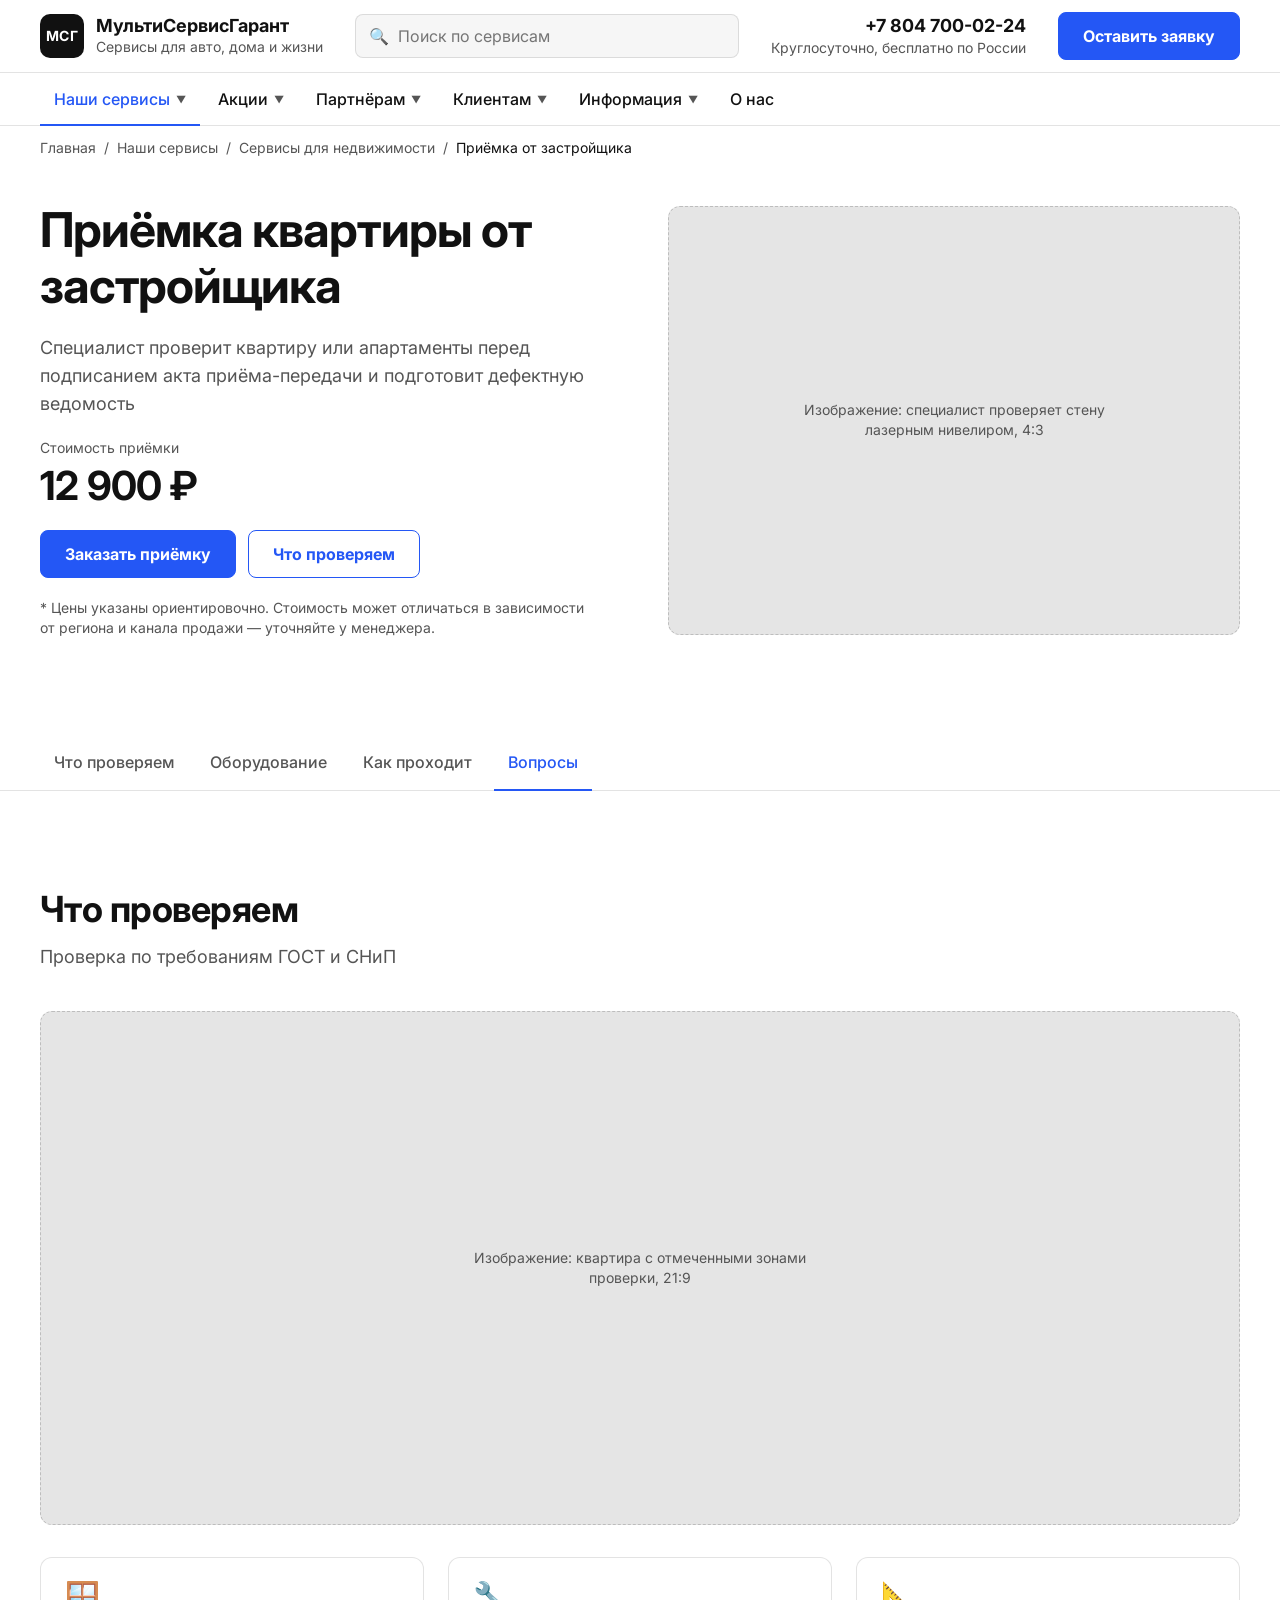
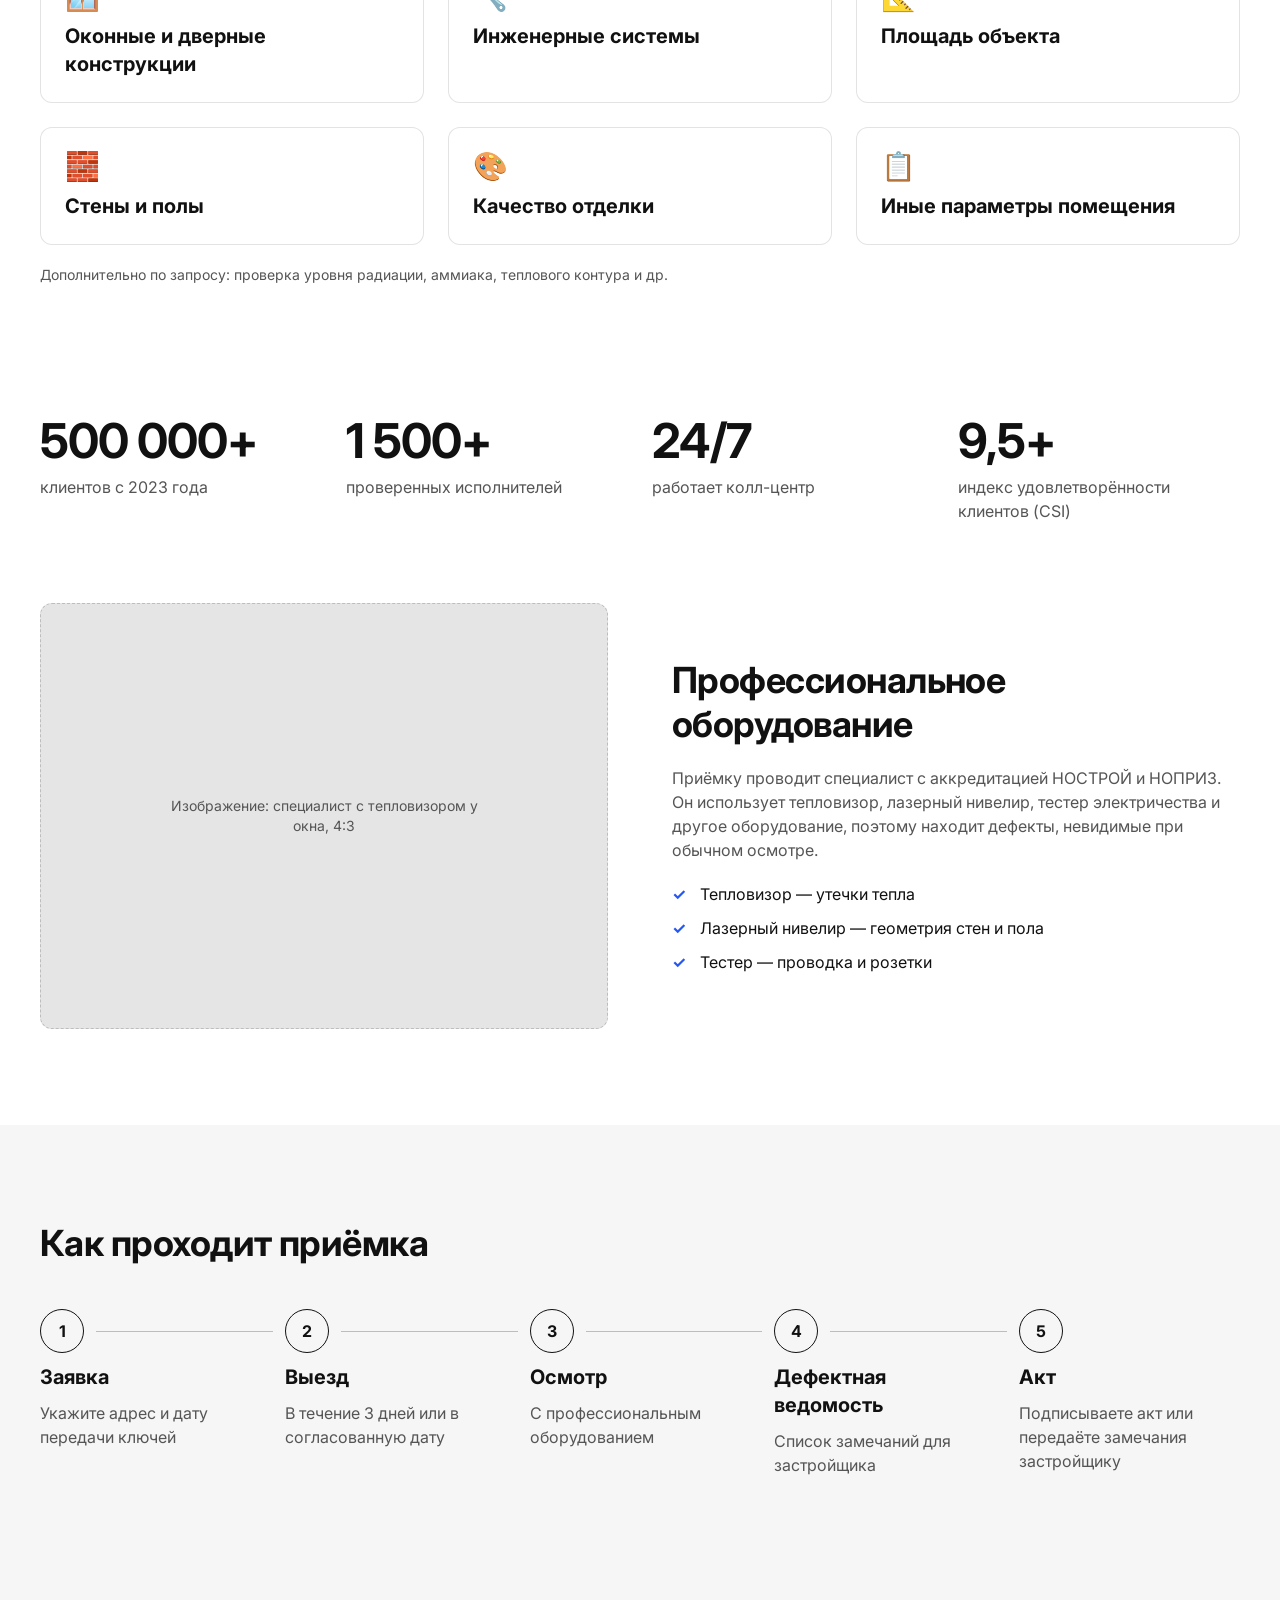
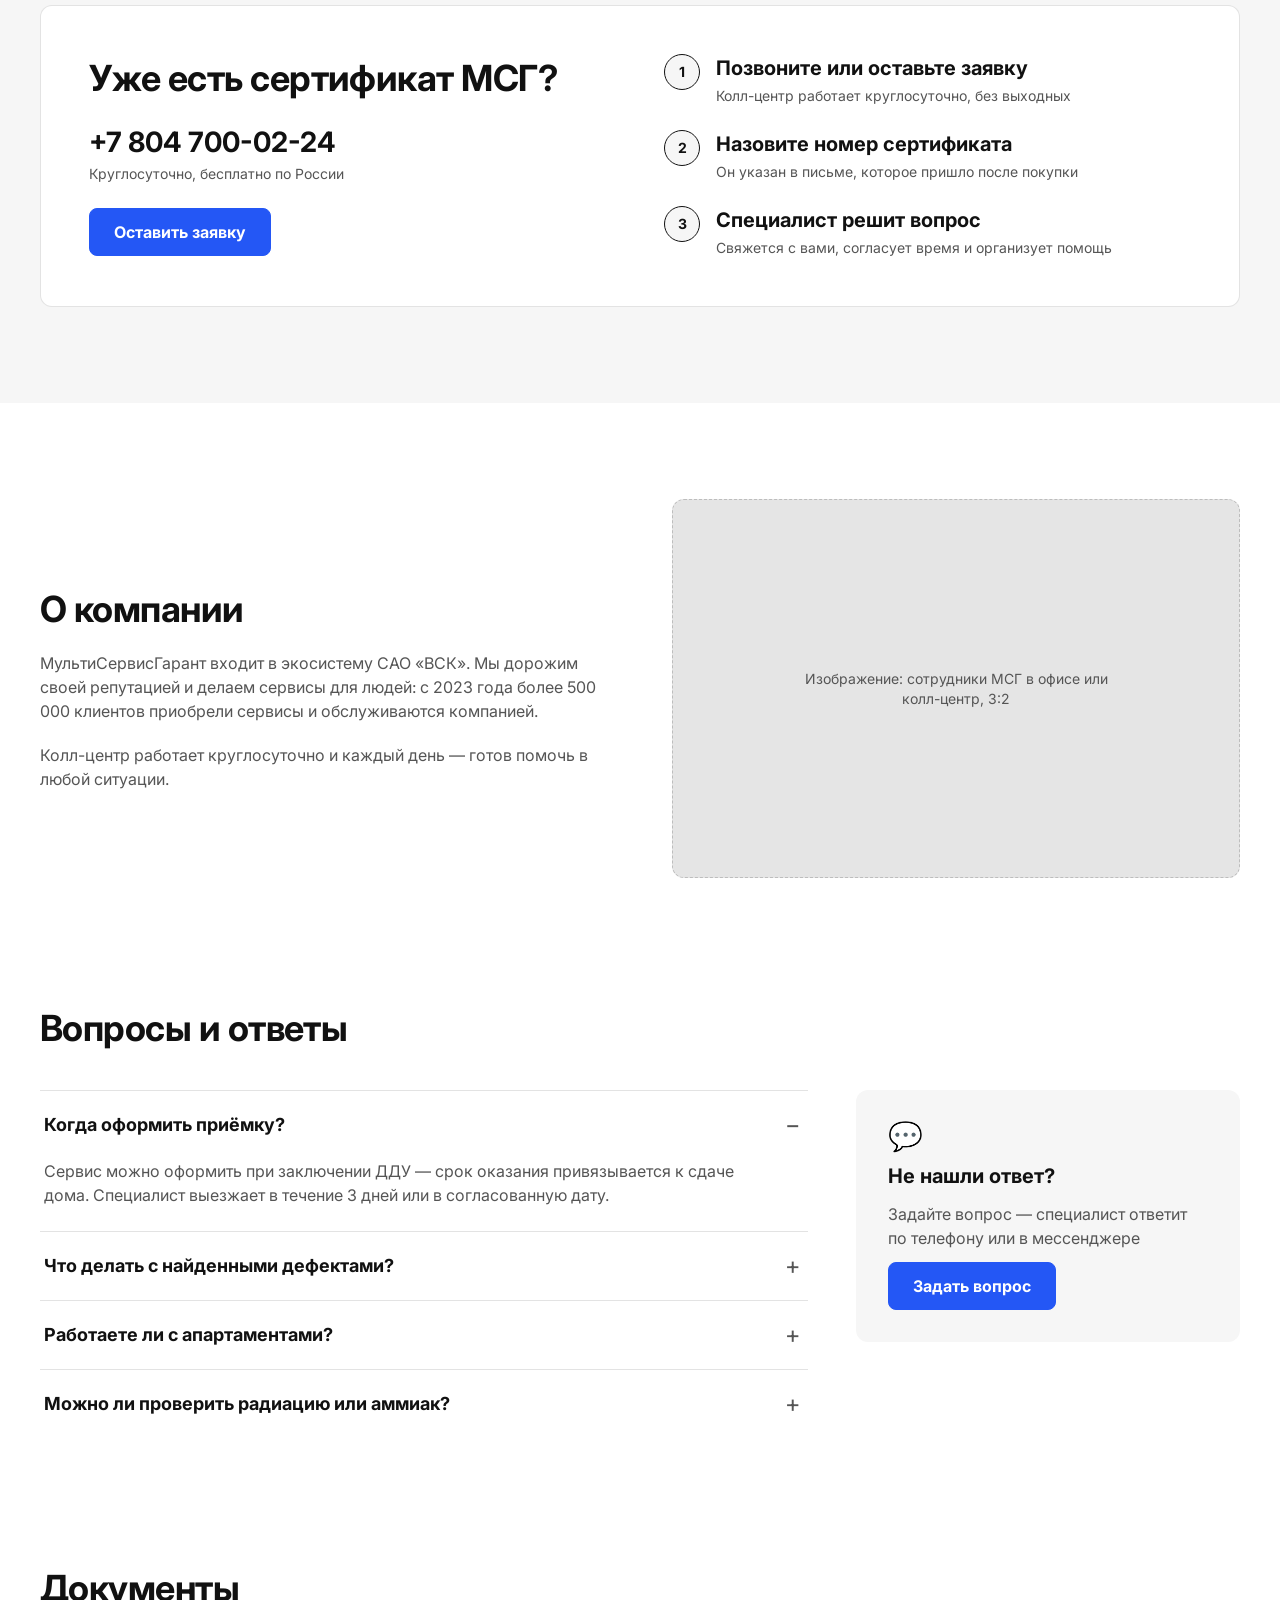
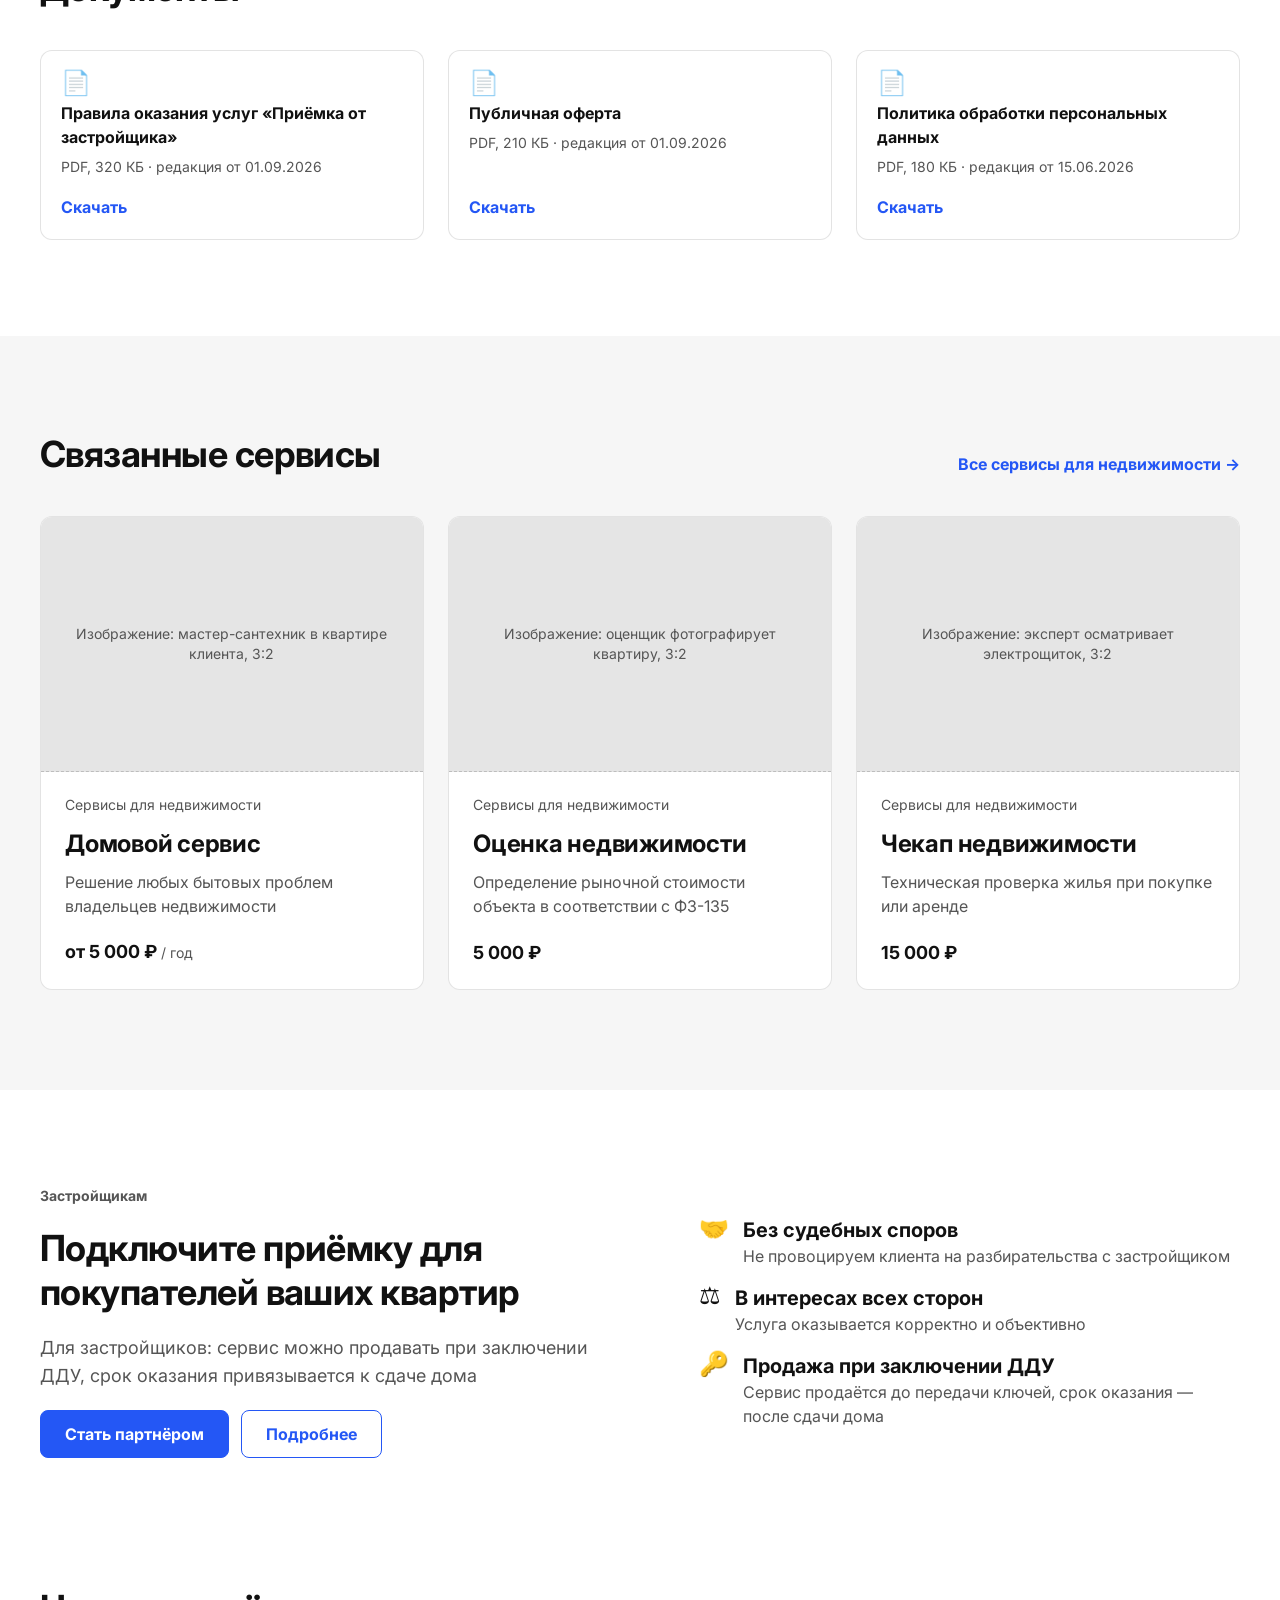
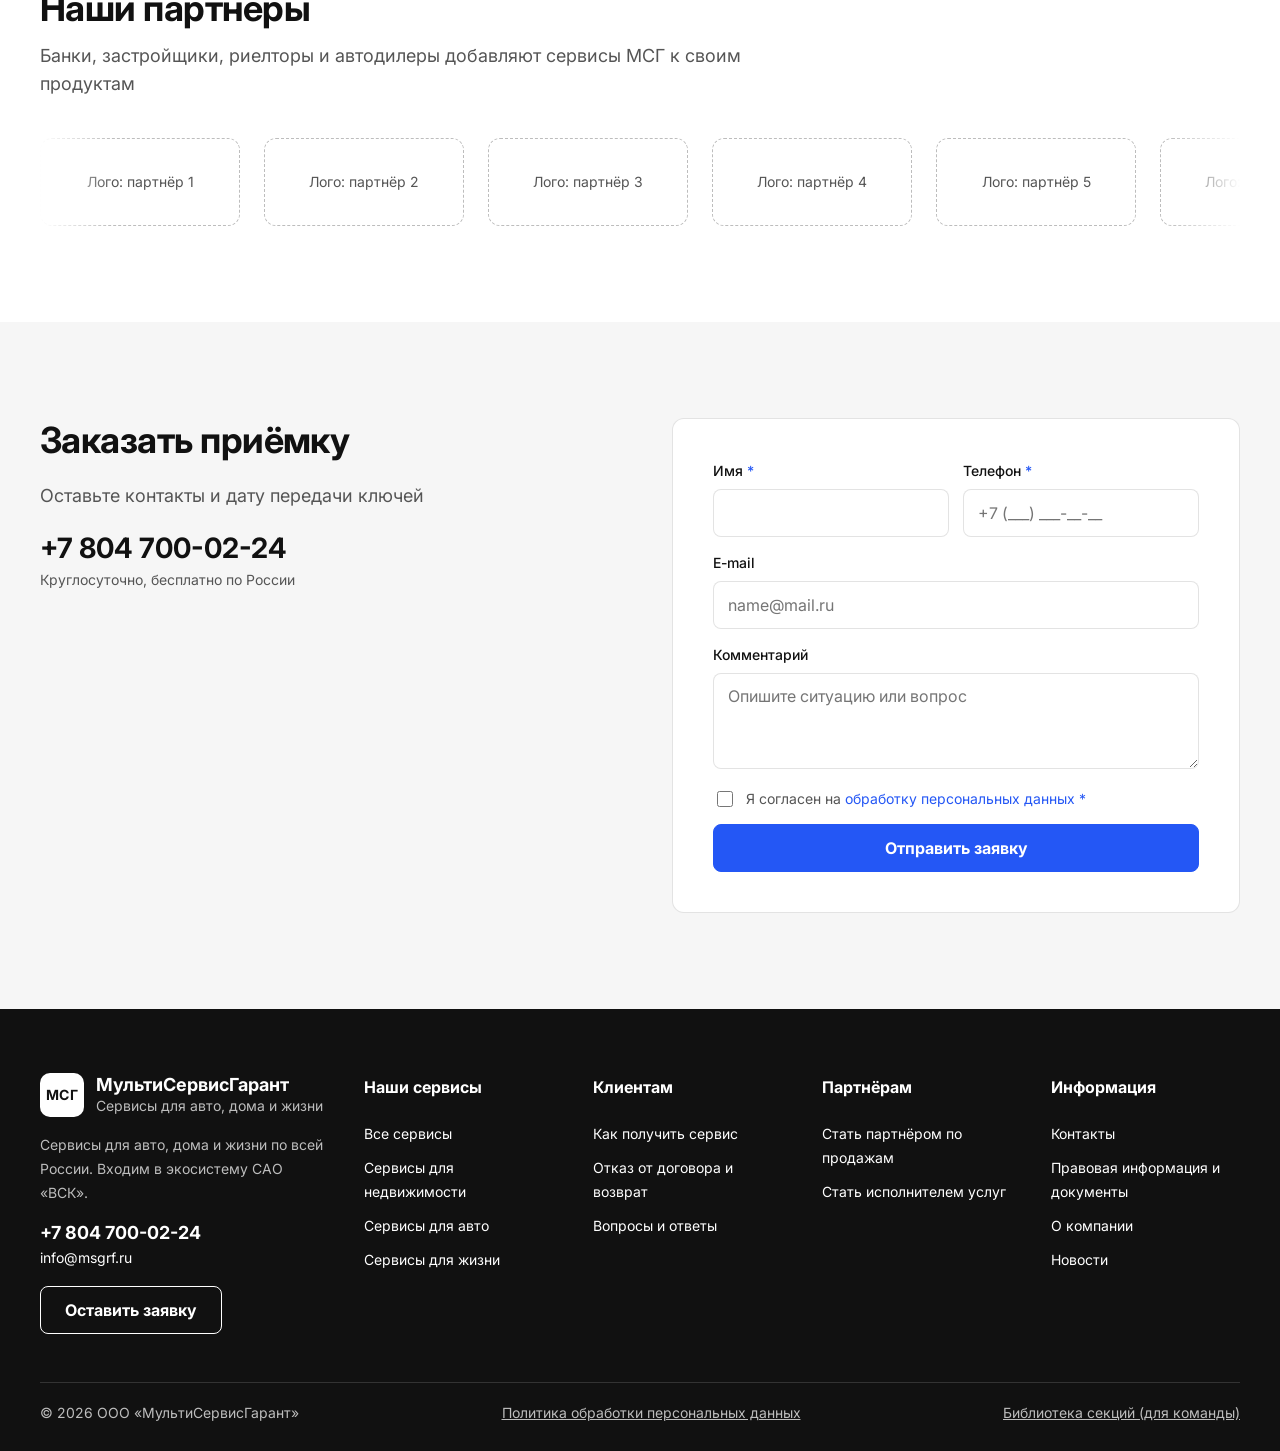
==== commit c3b70a84: "Standardize phone number in version 2.0" ====
--- a/ver 2.0/acceptance.html
+++ b/ver 2.0/acceptance.html
@@ -1 +1 @@
-<!doctype html><html lang="ru"><head><meta charset="utf-8"><meta name="viewport" content="width=device-width, initial-scale=1, viewport-fit=cover"><meta name="robots" content="noindex"><title>Приёмка от застройщика — МСГ, прототип</title><link rel="preconnect" href="https://fonts.googleapis.com"><link rel="preconnect" href="https://fonts.gstatic.com" crossorigin><link href="https://fonts.googleapis.com/css2?family=Inter:wght@400;500;600;700;800&display=swap" rel="stylesheet"><link rel="stylesheet" href="assets/styles.css"></head><body><div class="page" data-page="acceptance" data-title="Приёмка от застройщика — МСГ, прототип"><header class="hdr"><div class="wrap hdr-top"><a class="logo" href="services.html"><span class="logo-mark">МСГ</span><span class="logo-name">МультиСервисГарант<small>Сервисы для авто, дома и жизни</small></span></a><div class="search"><span class="search-ico">🔍</span><input type="search" placeholder="Поиск по сервисам" aria-label="Поиск по сервисам"><div class="search-drop"><p class="caption">Популярные запросы</p><div class="search-chips"><a class="chip" href="home-service.html">Сантехник</a><a class="chip" href="home-service.html">Электрик</a><a class="chip" href="acceptance.html">Приёмка квартиры</a><a class="chip" href="appraisal.html">Оценка для ипотеки</a><a class="chip" href="stub.html">Эвакуатор</a></div><p class="caption">Сервисы</p><div class="search-res"><a href="home-service.html"><span>Домовой сервис</span><span class="caption">Недвижимость</span></a><a href="checkup.html"><span>Чекап недвижимости</span><span class="caption">Недвижимость</span></a><a href="stub.html"><span>Техпомощь на дороге</span><span class="caption">Авто</span></a></div><a class="search-all" href="services.html">Все сервисы →</a></div></div><div class="hdr-phone"><a href="tel:+78047000224">8 804 7000-224</a><span class="caption">Круглосуточно, бесплатно по России</span></div><a class="btn btn-primary" href="#" data-modal data-modal-tab="buy">Оставить заявку</a></div><nav class="hdr-nav" aria-label="Основное меню"><div class="wrap" style="position:static"><ul><li class="has-mega"><a class="nav-link is-active" href="services.html">Наши сервисы <span class="caret">▼</span></a><div class="mega"><div class="mega-grid"><div class="mega-col"><h4><a href="realty.html">Сервисы для недвижимости</a></h4><ul class="plain"><li><a href="home-service.html">Домовой сервис</a></li><li><a href="checkup.html">Чекап недвижимости</a></li><li><a href="acceptance.html">Приёмка от застройщика</a></li><li><a href="appraisal.html">Оценка недвижимости</a></li></ul></div><div class="mega-col"><h4><a href="stub.html">Сервисы для авто</a></h4><ul class="plain"><li><a href="stub.html">Техпомощь на дороге</a></li></ul></div><div class="mega-col"><h4><a href="stub.html">Сервисы для жизни</a></h4><ul class="plain"><li><a href="stub.html">Финансовый защитник</a></li></ul></div></div></div></li><li class="has-drop" style="position:relative"><a class="nav-link" href="stub.html">Акции <span class="caret">▼</span></a><div class="drop"><a href="stub.html">Все акции</a><a href="stub.html">Для клиентов</a><a href="stub.html">Для партнёров</a></div></li><li class="has-drop" style="position:relative"><a class="nav-link" href="stub.html">Партнёрам <span class="caret">▼</span></a><div class="drop"><a href="stub.html">Стать партнёром по продажам</a><a href="stub.html">Стать исполнителем услуг</a></div></li><li class="has-drop" style="position:relative"><a class="nav-link" href="stub.html">Клиентам <span class="caret">▼</span></a><div class="drop"><a href="stub.html">Как получить сервис</a><a href="stub.html">Отказ от договора и возврат</a><a href="stub.html">Вопросы и ответы</a></div></li><li class="has-drop" style="position:relative"><a class="nav-link" href="stub.html">Информация <span class="caret">▼</span></a><div class="drop"><a href="stub.html">Контакты</a><a href="stub.html">Правовая информация и документы</a><a href="stub.html">Новости</a></div></li><li><a class="nav-link" href="stub.html">О нас</a></li></ul></div></nav></header><nav class="wrap crumbs" aria-label="Хлебные крошки"><a href="services.html">Главная</a><span>/</span><a href="services.html">Наши сервисы</a><span>/</span><a href="realty.html">Сервисы для недвижимости</a><span>/</span><span class="cur" aria-current="page">Приёмка от застройщика</span></nav><main><section class="hero"><div class="wrap hero-a"><div class="hero-body"><h1>Приёмка квартиры от застройщика</h1><p class="lead">Специалист проверит квартиру или апартаменты перед подписанием акта приёма-передачи и подготовит дефектную ведомость</p><div class="hero-price"><span class="caption">Стоимость приёмки</span><div class="tariff-price">12 900 ₽</div></div><div class="btns"><a class="btn btn-primary" href="#" data-modal data-modal-tab="buy" data-modal-service="Приёмка от застройщика">Заказать приёмку</a><a class="btn btn-secondary" href="#scope">Что проверяем</a></div><p class="caption hero-note">* Цены указаны ориентировочно. Стоимость может отличаться в зависимости от региона и канала продажи — уточняйте у менеджера.</p></div><div class="ph r-4x3 "><span>Изображение: специалист проверяет стену лазерным нивелиром, 4:3</span></div></div></section><nav class="subnav" aria-label="Разделы страницы"><div class="wrap"><a class="sn" href="#scope">Что проверяем</a><a class="sn" href="#equipment">Оборудование</a><a class="sn" href="#process">Как проходит</a><a class="sn" href="#faq">Вопросы</a></div></nav><section class="sec" id="scope"><div class="wrap"><div class="sec-head"><div><h2>Что проверяем</h2><p class="lead">Проверка по требованиям ГОСТ и СНиП</p></div></div><div class="inc-wide"><div class="ph r-21x9 "><span>Изображение: квартира с отмеченными зонами проверки, 21:9</span></div><div class="grid g3"><div class="card inc"><span class="ico">🪟</span><h4>Оконные и дверные конструкции</h4></div><div class="card inc"><span class="ico">🔧</span><h4>Инженерные системы</h4></div><div class="card inc"><span class="ico">📐</span><h4>Площадь объекта</h4></div><div class="card inc"><span class="ico">🧱</span><h4>Стены и полы</h4></div><div class="card inc"><span class="ico">🎨</span><h4>Качество отделки</h4></div><div class="card inc"><span class="ico">📋</span><h4>Иные параметры помещения</h4></div></div></div><p class="note-foot">Дополнительно по запросу: проверка уровня радиации, аммиака, теплового контура и др.</p></div></section><section class="sec"><div class="wrap"><div class="stats g4" style="display:grid"><div class="stat"><b>500 000+</b><span>клиентов с 2023 года</span></div><div class="stat"><b>1 500+</b><span>проверенных исполнителей</span></div><div class="stat"><b>24/7</b><span>работает колл-центр</span></div><div class="stat"><b>9,5+</b><span>индекс удовлетворённости клиентов (CSI)</span></div></div></div></section><section class="sec" id="equipment"><div class="wrap"><div class="it"><div class="it-media"><div class="ph r-4x3 "><span>Изображение: специалист с тепловизором у окна, 4:3</span></div></div><div class="it-body"><h2>Профессиональное оборудование</h2><p>Приёмку проводит специалист с аккредитацией НОСТРОЙ и НОПРИЗ. Он использует тепловизор, лазерный нивелир, тестер электричества и другое оборудование, поэтому находит дефекты, невидимые при обычном осмотре.</p><ul class="check"><li>Тепловизор — утечки тепла</li><li>Лазерный нивелир — геометрия стен и пола</li><li>Тестер — проводка и розетки</li></ul></div></div></div></section><section class="sec alt" id="process"><div class="wrap"><div class="sec-head"><div><h2>Как проходит приёмка</h2></div></div><div class="steps"><div class="step"><span class="step-n">1</span><h4>Заявка</h4><p>Укажите адрес и дату передачи ключей</p></div><div class="step"><span class="step-n">2</span><h4>Выезд</h4><p>В течение 3 дней или в согласованную дату</p></div><div class="step"><span class="step-n">3</span><h4>Осмотр</h4><p>С профессиональным оборудованием</p></div><div class="step"><span class="step-n">4</span><h4>Дефектная ведомость</h4><p>Список замечаний для застройщика</p></div><div class="step"><span class="step-n">5</span><h4>Акт</h4><p>Подписываете акт или передаёте замечания застройщику</p></div></div></div></section><section class="sec alt" id="cert"><div class="wrap"><div class="cert"><div class="it-body"><h2>Уже есть сертификат МСГ?</h2><a class="phone-big" href="tel:+78047000224">8 804 7000-224</a><span class="caption">Круглосуточно, бесплатно по России</span><div class="btns"><a class="btn btn-primary" href="#" data-modal data-modal-tab="cert" data-modal-service="Приёмка от застройщика">Оставить заявку</a></div></div><div class="cert-steps"><div><span class="step-n">1</span><div><h4>Позвоните или оставьте заявку</h4><p class="muted small">Колл-центр работает круглосуточно, без выходных</p></div></div><div><span class="step-n">2</span><div><h4>Назовите номер сертификата</h4><p class="muted small">Он указан в письме, которое пришло после покупки</p></div></div><div><span class="step-n">3</span><div><h4>Специалист решит вопрос</h4><p class="muted small">Свяжется с вами, согласует время и организует помощь</p></div></div></div></div></div></section><section class="sec" id="about"><div class="wrap"><div class="about"><div class="it-body"><h2>О компании</h2><p>МультиСервисГарант входит в экосистему САО «ВСК». Мы дорожим своей репутацией и делаем сервисы для людей: с 2023 года более 500 000 клиентов приобрели сервисы и обслуживаются компанией.</p><p>Колл-центр работает круглосуточно и каждый день — готов помочь в любой ситуации.</p></div><div class="about-media"><div class="ph r-3x2 "><span>Изображение: сотрудники МСГ в офисе или колл-центр, 3:2</span></div></div></div></div></section><section class="sec" id="faq"><div class="wrap"><div class="sec-head"><div><h2>Вопросы и ответы</h2></div></div><div class="faq-grid"><div class="acc" data-single><details open><summary><span>Когда оформить приёмку?</span></summary><div class="acc-body"><p>Сервис можно оформить при заключении ДДУ — срок оказания привязывается к сдаче дома. Специалист выезжает в течение 3 дней или в согласованную дату.</p></div></details><details><summary><span>Что делать с найденными дефектами?</span></summary><div class="acc-body"><p>Передать дефектную ведомость застройщику и согласовать сроки устранения замечаний.</p></div></details><details><summary><span>Работаете ли с апартаментами?</span></summary><div class="acc-body"><p>Да, проверяем квартиры и жилые апартаменты.</p></div></details><details><summary><span>Можно ли проверить радиацию или аммиак?</span></summary><div class="acc-body"><p>Да, это дополнительные услуги по запросу: уровень радиации, аммиак, тепловой контур и др.</p></div></details></div><aside class="ask"><span class="ico">💬</span><h4>Не нашли ответ?</h4><p class="muted">Задайте вопрос — специалист ответит по телефону или в мессенджере</p><a class="btn btn-primary" href="#" data-modal data-modal-tab="buy" data-modal-service="Приёмка от застройщика">Задать вопрос</a></aside></div></div></section><section class="sec" id="docs"><div class="wrap"><div class="sec-head"><div><h2>Документы</h2></div></div><div class="grid g3 docs"><a class="card doc" href="#"><span class="ico">📄</span><b>Правила оказания услуг «Приёмка от застройщика»</b><span class="meta">PDF, 320 КБ · редакция от 01.09.2026</span><span class="doc-dl">Скачать</span></a><a class="card doc" href="#"><span class="ico">📄</span><b>Публичная оферта</b><span class="meta">PDF, 210 КБ · редакция от 01.09.2026</span><span class="doc-dl">Скачать</span></a><a class="card doc" href="#"><span class="ico">📄</span><b>Политика обработки персональных данных</b><span class="meta">PDF, 180 КБ · редакция от 15.06.2026</span><span class="doc-dl">Скачать</span></a></div></div></section><section class="sec alt" id="related"><div class="wrap"><div class="sec-head"><div><h2>Связанные сервисы</h2></div><a class="link-more" href="realty.html">Все сервисы для недвижимости →</a></div><div class="slider"><div class="slider-track"><a class="card svc" href="home-service.html"><div class="ph r-3x2 "><span>Изображение: мастер-сантехник в квартире клиента, 3:2</span></div><div class="svc-body"><div class="svc-top"><span class="caption">Сервисы для недвижимости</span></div><h3>Домовой сервис</h3><p class="muted">Решение любых бытовых проблем владельцев недвижимости</p><div class="svc-foot"><span class="price">от 5 000 ₽ <small>/ год</small></span></div></div></a><a class="card svc" href="appraisal.html"><div class="ph r-3x2 "><span>Изображение: оценщик фотографирует квартиру, 3:2</span></div><div class="svc-body"><div class="svc-top"><span class="caption">Сервисы для недвижимости</span></div><h3>Оценка недвижимости</h3><p class="muted">Определение рыночной стоимости объекта в соответствии с ФЗ-135</p><div class="svc-foot"><span class="price">5 000 ₽</span></div></div></a><a class="card svc" href="checkup.html"><div class="ph r-3x2 "><span>Изображение: эксперт осматривает электрощиток, 3:2</span></div><div class="svc-body"><div class="svc-top"><span class="caption">Сервисы для недвижимости</span></div><h3>Чекап недвижимости</h3><p class="muted">Техническая проверка жилья при покупке или аренде</p><div class="svc-foot"><span class="price">15 000 ₽</span></div></div></a></div><div class="slider-nav"><div class="dots"></div><div class="slider-arrows"><button class="slider-btn slider-prev" aria-label="Назад">←</button><button class="slider-btn slider-next" aria-label="Вперёд">→</button></div></div></div></div></section><section class="sec"><div class="wrap"><div class="partner"><div class="it-body"><p class="kicker">Застройщикам</p><h2>Подключите приёмку для покупателей ваших квартир</h2><p class="lead">Для застройщиков: сервис можно продавать при заключении ДДУ, срок оказания привязывается к сдаче дома</p><div class="btns"><a class="btn btn-primary" href="#" data-modal data-modal-tab="partner">Стать партнёром</a><a class="btn btn-secondary" href="stub.html">Подробнее</a></div></div><div class="grid"><div class="pt"><span class="ico">🤝</span><div><h4>Без судебных споров</h4><p>Не провоцируем клиента на разбирательства с застройщиком</p></div></div><div class="pt"><span class="ico">⚖️</span><div><h4>В интересах всех сторон</h4><p>Услуга оказывается корректно и объективно</p></div></div><div class="pt"><span class="ico">🔑</span><div><h4>Продажа при заключении ДДУ</h4><p>Сервис продаётся до передачи ключей, срок оказания — после сдачи дома</p></div></div></div></div></div></section><section class="sec" id="partners"><div class="wrap"><div class="sec-head"><div><h2>Наши партнёры</h2><p class="lead">Банки, застройщики, риелторы и автодилеры добавляют сервисы МСГ к своим продуктам</p></div></div><div class="logos" aria-label="Логотипы партнёров"><div class="logos-track"><div class="logos-group"><div class="p-logo"><div class="ph "><span>Лого: партнёр 1</span></div></div><div class="p-logo"><div class="ph "><span>Лого: партнёр 2</span></div></div><div class="p-logo"><div class="ph "><span>Лого: партнёр 3</span></div></div><div class="p-logo"><div class="ph "><span>Лого: партнёр 4</span></div></div><div class="p-logo"><div class="ph "><span>Лого: партнёр 5</span></div></div><div class="p-logo"><div class="ph "><span>Лого: партнёр 6</span></div></div><div class="p-logo"><div class="ph "><span>Лого: партнёр 7</span></div></div><div class="p-logo"><div class="ph "><span>Лого: партнёр 8</span></div></div></div><div class="logos-group" aria-hidden="true"><div class="p-logo"><div class="ph "><span>Лого: партнёр 1</span></div></div><div class="p-logo"><div class="ph "><span>Лого: партнёр 2</span></div></div><div class="p-logo"><div class="ph "><span>Лого: партнёр 3</span></div></div><div class="p-logo"><div class="ph "><span>Лого: партнёр 4</span></div></div><div class="p-logo"><div class="ph "><span>Лого: партнёр 5</span></div></div><div class="p-logo"><div class="ph "><span>Лого: партнёр 6</span></div></div><div class="p-logo"><div class="ph "><span>Лого: партнёр 7</span></div></div><div class="p-logo"><div class="ph "><span>Лого: партнёр 8</span></div></div></div></div></div></div></section><section class="sec alt" id="form"><div class="wrap"><div class="lead-sec"><div class="it-body"><h2>Заказать приёмку</h2><p class="lead">Оставьте контакты и дату передачи ключей</p><div class="phone-box"><a class="phone-big" href="tel:+78047000224">8 804 7000-224</a><span class="caption">Круглосуточно, бесплатно по России</span></div></div><div class="card form-card form-wrap"><form class="form" novalidate><div class="row2"><div class="field"><label>Имя <i>*</i></label><input name="name" required autocomplete="name"></div><div class="field"><label>Телефон <i>*</i></label><input name="phone" type="tel" placeholder="+7 (___) ___-__-__" required></div></div><div class="field"><label>E-mail</label><input name="email" type="email" placeholder="name@mail.ru"></div><div class="field"><label>Комментарий</label><textarea name="comment" placeholder="Опишите ситуацию или вопрос"></textarea></div><label class="agree"><input type="checkbox" required> <span>Я согласен на <a href="#">обработку персональных данных</a> <i style="color:var(--text-link);font-style:normal">*</i></span></label><button class="btn btn-primary btn-block" type="submit">Отправить заявку</button></form><div class="success"><span class="ok">✓</span><h3>Заявка принята</h3><p class="muted">Свяжемся с вами в течение 30 минут в рабочее время</p><button class="btn btn-secondary" type="button" data-reset>Отправить ещё одну</button></div></div></div></div></section></main><footer class="ftr"><div class="wrap"><div class="ftr-grid"><div class="ftr-brand"><a class="logo" href="services.html"><span class="logo-mark">МСГ</span><span class="logo-name">МультиСервисГарант<small>Сервисы для авто, дома и жизни</small></span></a><p>Сервисы для авто, дома и жизни по всей России. Входим в экосистему САО «ВСК».</p><div><a class="tel" href="tel:+78047000224">8 804 7000-224</a><br><a href="mailto:info@msgrf.ru">info@msgrf.ru</a></div><a class="btn btn-secondary" href="#" data-modal data-modal-tab="buy">Оставить заявку</a></div><div><h4>Наши сервисы</h4><ul class="plain"><li><a href="services.html">Все сервисы</a></li><li><a href="realty.html">Сервисы для недвижимости</a></li><li><a href="stub.html">Сервисы для авто</a></li><li><a href="stub.html">Сервисы для жизни</a></li></ul></div><div><h4>Клиентам</h4><ul class="plain"><li><a href="stub.html">Как получить сервис</a></li><li><a href="stub.html">Отказ от договора и возврат</a></li><li><a href="stub.html">Вопросы и ответы</a></li></ul></div><div><h4>Партнёрам</h4><ul class="plain"><li><a href="stub.html">Стать партнёром по продажам</a></li><li><a href="stub.html">Стать исполнителем услуг</a></li></ul></div><div><h4>Информация</h4><ul class="plain"><li><a href="stub.html">Контакты</a></li><li><a href="stub.html">Правовая информация и документы</a></li><li><a href="stub.html">О компании</a></li><li><a href="stub.html">Новости</a></li></ul></div></div><div class="ftr-bottom"><span>© 2026 ООО «МультиСервисГарант»</span><a href="stub.html">Политика обработки персональных данных</a><a href="blocks.html">Библиотека секций (для команды)</a></div></div></footer></div><div class="modal" id="modal" role="dialog" aria-modal="true" aria-labelledby="modal-t"><div class="modal-box"><button class="modal-x" aria-label="Закрыть">×</button><h3 id="modal-t">Оставить заявку</h3><p class="muted" style="margin-top:6px">Перезвоним, ответим на вопросы и поможем подобрать сервис</p><div class="mtabs" role="tablist"><button data-mtab="buy" class="is-active">Хочу подключить сервис</button><button data-mtab="cert">Уже есть сертификат</button><button data-mtab="partner">Партнёрство</button></div><div class="form-wrap" style="margin-top:20px"><form class="form" novalidate><div class="row2"><div class="field"><label>Имя <i>*</i></label><input name="name" required autocomplete="name"></div><div class="field"><label>Телефон <i>*</i></label><input name="phone" type="tel" placeholder="+7 (___) ___-__-__" required></div></div><div class="field"><label>E-mail</label><input name="email" type="email" placeholder="name@mail.ru"></div><div class="field only-cert"><label>Номер сертификата</label><input name="cert" placeholder="Например, ДС-000123"></div><div class="field"><label>Комментарий</label><textarea name="comment" placeholder="Опишите ситуацию или вопрос"></textarea></div><label class="agree"><input type="checkbox" required> <span>Я согласен на <a href="#">обработку персональных данных</a> <i style="color:var(--text-link);font-style:normal">*</i></span></label><button class="btn btn-primary btn-block" type="submit">Отправить заявку</button><p class="form-hint">Срочная помощь по сертификату — <a href="tel:+78047000224">8 804 7000-224</a>, круглосуточно</p></form><div class="success"><span class="ok">✓</span><h3>Заявка принята</h3><p class="muted">Свяжемся с вами в течение 30 минут в рабочее время</p><button class="btn btn-secondary" type="button" data-close>Закрыть</button></div></div></div></div><script charset="utf-8" src="assets/app.js"></script></body></html>+<!doctype html><html lang="ru"><head><meta charset="utf-8"><meta name="viewport" content="width=device-width, initial-scale=1, viewport-fit=cover"><meta name="robots" content="noindex"><title>Приёмка от застройщика — МСГ, прототип</title><link rel="preconnect" href="https://fonts.googleapis.com"><link rel="preconnect" href="https://fonts.gstatic.com" crossorigin><link href="https://fonts.googleapis.com/css2?family=Inter:wght@400;500;600;700;800&display=swap" rel="stylesheet"><link rel="stylesheet" href="assets/styles.css"></head><body><div class="page" data-page="acceptance" data-title="Приёмка от застройщика — МСГ, прототип"><header class="hdr"><div class="wrap hdr-top"><a class="logo" href="services.html"><span class="logo-mark">МСГ</span><span class="logo-name">МультиСервисГарант<small>Сервисы для авто, дома и жизни</small></span></a><div class="search"><span class="search-ico">🔍</span><input type="search" placeholder="Поиск по сервисам" aria-label="Поиск по сервисам"><div class="search-drop"><p class="caption">Популярные запросы</p><div class="search-chips"><a class="chip" href="home-service.html">Сантехник</a><a class="chip" href="home-service.html">Электрик</a><a class="chip" href="acceptance.html">Приёмка квартиры</a><a class="chip" href="appraisal.html">Оценка для ипотеки</a><a class="chip" href="stub.html">Эвакуатор</a></div><p class="caption">Сервисы</p><div class="search-res"><a href="home-service.html"><span>Домовой сервис</span><span class="caption">Недвижимость</span></a><a href="checkup.html"><span>Чекап недвижимости</span><span class="caption">Недвижимость</span></a><a href="stub.html"><span>Техпомощь на дороге</span><span class="caption">Авто</span></a></div><a class="search-all" href="services.html">Все сервисы →</a></div></div><div class="hdr-phone"><a href="tel:+78047000224">+7 804 700-02-24</a><span class="caption">Круглосуточно, бесплатно по России</span></div><a class="btn btn-primary" href="#" data-modal data-modal-tab="buy">Оставить заявку</a></div><nav class="hdr-nav" aria-label="Основное меню"><div class="wrap" style="position:static"><ul><li class="has-mega"><a class="nav-link is-active" href="services.html">Наши сервисы <span class="caret">▼</span></a><div class="mega"><div class="mega-grid"><div class="mega-col"><h4><a href="realty.html">Сервисы для недвижимости</a></h4><ul class="plain"><li><a href="home-service.html">Домовой сервис</a></li><li><a href="checkup.html">Чекап недвижимости</a></li><li><a href="acceptance.html">Приёмка от застройщика</a></li><li><a href="appraisal.html">Оценка недвижимости</a></li></ul></div><div class="mega-col"><h4><a href="stub.html">Сервисы для авто</a></h4><ul class="plain"><li><a href="stub.html">Техпомощь на дороге</a></li></ul></div><div class="mega-col"><h4><a href="stub.html">Сервисы для жизни</a></h4><ul class="plain"><li><a href="stub.html">Финансовый защитник</a></li></ul></div></div></div></li><li class="has-drop" style="position:relative"><a class="nav-link" href="stub.html">Акции <span class="caret">▼</span></a><div class="drop"><a href="stub.html">Все акции</a><a href="stub.html">Для клиентов</a><a href="stub.html">Для партнёров</a></div></li><li class="has-drop" style="position:relative"><a class="nav-link" href="stub.html">Партнёрам <span class="caret">▼</span></a><div class="drop"><a href="stub.html">Стать партнёром по продажам</a><a href="stub.html">Стать исполнителем услуг</a></div></li><li class="has-drop" style="position:relative"><a class="nav-link" href="stub.html">Клиентам <span class="caret">▼</span></a><div class="drop"><a href="stub.html">Как получить сервис</a><a href="stub.html">Отказ от договора и возврат</a><a href="stub.html">Вопросы и ответы</a></div></li><li class="has-drop" style="position:relative"><a class="nav-link" href="stub.html">Информация <span class="caret">▼</span></a><div class="drop"><a href="stub.html">Контакты</a><a href="stub.html">Правовая информация и документы</a><a href="stub.html">Новости</a></div></li><li><a class="nav-link" href="stub.html">О нас</a></li></ul></div></nav></header><nav class="wrap crumbs" aria-label="Хлебные крошки"><a href="services.html">Главная</a><span>/</span><a href="services.html">Наши сервисы</a><span>/</span><a href="realty.html">Сервисы для недвижимости</a><span>/</span><span class="cur" aria-current="page">Приёмка от застройщика</span></nav><main><section class="hero"><div class="wrap hero-a"><div class="hero-body"><h1>Приёмка квартиры от застройщика</h1><p class="lead">Специалист проверит квартиру или апартаменты перед подписанием акта приёма-передачи и подготовит дефектную ведомость</p><div class="hero-price"><span class="caption">Стоимость приёмки</span><div class="tariff-price">12 900 ₽</div></div><div class="btns"><a class="btn btn-primary" href="#" data-modal data-modal-tab="buy" data-modal-service="Приёмка от застройщика">Заказать приёмку</a><a class="btn btn-secondary" href="#scope">Что проверяем</a></div><p class="caption hero-note">* Цены указаны ориентировочно. Стоимость может отличаться в зависимости от региона и канала продажи — уточняйте у менеджера.</p></div><div class="ph r-4x3 "><span>Изображение: специалист проверяет стену лазерным нивелиром, 4:3</span></div></div></section><nav class="subnav" aria-label="Разделы страницы"><div class="wrap"><a class="sn" href="#scope">Что проверяем</a><a class="sn" href="#equipment">Оборудование</a><a class="sn" href="#process">Как проходит</a><a class="sn" href="#faq">Вопросы</a></div></nav><section class="sec" id="scope"><div class="wrap"><div class="sec-head"><div><h2>Что проверяем</h2><p class="lead">Проверка по требованиям ГОСТ и СНиП</p></div></div><div class="inc-wide"><div class="ph r-21x9 "><span>Изображение: квартира с отмеченными зонами проверки, 21:9</span></div><div class="grid g3"><div class="card inc"><span class="ico">🪟</span><h4>Оконные и дверные конструкции</h4></div><div class="card inc"><span class="ico">🔧</span><h4>Инженерные системы</h4></div><div class="card inc"><span class="ico">📐</span><h4>Площадь объекта</h4></div><div class="card inc"><span class="ico">🧱</span><h4>Стены и полы</h4></div><div class="card inc"><span class="ico">🎨</span><h4>Качество отделки</h4></div><div class="card inc"><span class="ico">📋</span><h4>Иные параметры помещения</h4></div></div></div><p class="note-foot">Дополнительно по запросу: проверка уровня радиации, аммиака, теплового контура и др.</p></div></section><section class="sec"><div class="wrap"><div class="stats g4" style="display:grid"><div class="stat"><b>500 000+</b><span>клиентов с 2023 года</span></div><div class="stat"><b>1 500+</b><span>проверенных исполнителей</span></div><div class="stat"><b>24/7</b><span>работает колл-центр</span></div><div class="stat"><b>9,5+</b><span>индекс удовлетворённости клиентов (CSI)</span></div></div></div></section><section class="sec" id="equipment"><div class="wrap"><div class="it"><div class="it-media"><div class="ph r-4x3 "><span>Изображение: специалист с тепловизором у окна, 4:3</span></div></div><div class="it-body"><h2>Профессиональное оборудование</h2><p>Приёмку проводит специалист с аккредитацией НОСТРОЙ и НОПРИЗ. Он использует тепловизор, лазерный нивелир, тестер электричества и другое оборудование, поэтому находит дефекты, невидимые при обычном осмотре.</p><ul class="check"><li>Тепловизор — утечки тепла</li><li>Лазерный нивелир — геометрия стен и пола</li><li>Тестер — проводка и розетки</li></ul></div></div></div></section><section class="sec alt" id="process"><div class="wrap"><div class="sec-head"><div><h2>Как проходит приёмка</h2></div></div><div class="steps"><div class="step"><span class="step-n">1</span><h4>Заявка</h4><p>Укажите адрес и дату передачи ключей</p></div><div class="step"><span class="step-n">2</span><h4>Выезд</h4><p>В течение 3 дней или в согласованную дату</p></div><div class="step"><span class="step-n">3</span><h4>Осмотр</h4><p>С профессиональным оборудованием</p></div><div class="step"><span class="step-n">4</span><h4>Дефектная ведомость</h4><p>Список замечаний для застройщика</p></div><div class="step"><span class="step-n">5</span><h4>Акт</h4><p>Подписываете акт или передаёте замечания застройщику</p></div></div></div></section><section class="sec alt" id="cert"><div class="wrap"><div class="cert"><div class="it-body"><h2>Уже есть сертификат МСГ?</h2><a class="phone-big" href="tel:+78047000224">+7 804 700-02-24</a><span class="caption">Круглосуточно, бесплатно по России</span><div class="btns"><a class="btn btn-primary" href="#" data-modal data-modal-tab="cert" data-modal-service="Приёмка от застройщика">Оставить заявку</a></div></div><div class="cert-steps"><div><span class="step-n">1</span><div><h4>Позвоните или оставьте заявку</h4><p class="muted small">Колл-центр работает круглосуточно, без выходных</p></div></div><div><span class="step-n">2</span><div><h4>Назовите номер сертификата</h4><p class="muted small">Он указан в письме, которое пришло после покупки</p></div></div><div><span class="step-n">3</span><div><h4>Специалист решит вопрос</h4><p class="muted small">Свяжется с вами, согласует время и организует помощь</p></div></div></div></div></div></section><section class="sec" id="about"><div class="wrap"><div class="about"><div class="it-body"><h2>О компании</h2><p>МультиСервисГарант входит в экосистему САО «ВСК». Мы дорожим своей репутацией и делаем сервисы для людей: с 2023 года более 500 000 клиентов приобрели сервисы и обслуживаются компанией.</p><p>Колл-центр работает круглосуточно и каждый день — готов помочь в любой ситуации.</p></div><div class="about-media"><div class="ph r-3x2 "><span>Изображение: сотрудники МСГ в офисе или колл-центр, 3:2</span></div></div></div></div></section><section class="sec" id="faq"><div class="wrap"><div class="sec-head"><div><h2>Вопросы и ответы</h2></div></div><div class="faq-grid"><div class="acc" data-single><details open><summary><span>Когда оформить приёмку?</span></summary><div class="acc-body"><p>Сервис можно оформить при заключении ДДУ — срок оказания привязывается к сдаче дома. Специалист выезжает в течение 3 дней или в согласованную дату.</p></div></details><details><summary><span>Что делать с найденными дефектами?</span></summary><div class="acc-body"><p>Передать дефектную ведомость застройщику и согласовать сроки устранения замечаний.</p></div></details><details><summary><span>Работаете ли с апартаментами?</span></summary><div class="acc-body"><p>Да, проверяем квартиры и жилые апартаменты.</p></div></details><details><summary><span>Можно ли проверить радиацию или аммиак?</span></summary><div class="acc-body"><p>Да, это дополнительные услуги по запросу: уровень радиации, аммиак, тепловой контур и др.</p></div></details></div><aside class="ask"><span class="ico">💬</span><h4>Не нашли ответ?</h4><p class="muted">Задайте вопрос — специалист ответит по телефону или в мессенджере</p><a class="btn btn-primary" href="#" data-modal data-modal-tab="buy" data-modal-service="Приёмка от застройщика">Задать вопрос</a></aside></div></div></section><section class="sec" id="docs"><div class="wrap"><div class="sec-head"><div><h2>Документы</h2></div></div><div class="grid g3 docs"><a class="card doc" href="#"><span class="ico">📄</span><b>Правила оказания услуг «Приёмка от застройщика»</b><span class="meta">PDF, 320 КБ · редакция от 01.09.2026</span><span class="doc-dl">Скачать</span></a><a class="card doc" href="#"><span class="ico">📄</span><b>Публичная оферта</b><span class="meta">PDF, 210 КБ · редакция от 01.09.2026</span><span class="doc-dl">Скачать</span></a><a class="card doc" href="#"><span class="ico">📄</span><b>Политика обработки персональных данных</b><span class="meta">PDF, 180 КБ · редакция от 15.06.2026</span><span class="doc-dl">Скачать</span></a></div></div></section><section class="sec alt" id="related"><div class="wrap"><div class="sec-head"><div><h2>Связанные сервисы</h2></div><a class="link-more" href="realty.html">Все сервисы для недвижимости →</a></div><div class="slider"><div class="slider-track"><a class="card svc" href="home-service.html"><div class="ph r-3x2 "><span>Изображение: мастер-сантехник в квартире клиента, 3:2</span></div><div class="svc-body"><div class="svc-top"><span class="caption">Сервисы для недвижимости</span></div><h3>Домовой сервис</h3><p class="muted">Решение любых бытовых проблем владельцев недвижимости</p><div class="svc-foot"><span class="price">от 5 000 ₽ <small>/ год</small></span></div></div></a><a class="card svc" href="appraisal.html"><div class="ph r-3x2 "><span>Изображение: оценщик фотографирует квартиру, 3:2</span></div><div class="svc-body"><div class="svc-top"><span class="caption">Сервисы для недвижимости</span></div><h3>Оценка недвижимости</h3><p class="muted">Определение рыночной стоимости объекта в соответствии с ФЗ-135</p><div class="svc-foot"><span class="price">5 000 ₽</span></div></div></a><a class="card svc" href="checkup.html"><div class="ph r-3x2 "><span>Изображение: эксперт осматривает электрощиток, 3:2</span></div><div class="svc-body"><div class="svc-top"><span class="caption">Сервисы для недвижимости</span></div><h3>Чекап недвижимости</h3><p class="muted">Техническая проверка жилья при покупке или аренде</p><div class="svc-foot"><span class="price">15 000 ₽</span></div></div></a></div><div class="slider-nav"><div class="dots"></div><div class="slider-arrows"><button class="slider-btn slider-prev" aria-label="Назад">←</button><button class="slider-btn slider-next" aria-label="Вперёд">→</button></div></div></div></div></section><section class="sec"><div class="wrap"><div class="partner"><div class="it-body"><p class="kicker">Застройщикам</p><h2>Подключите приёмку для покупателей ваших квартир</h2><p class="lead">Для застройщиков: сервис можно продавать при заключении ДДУ, срок оказания привязывается к сдаче дома</p><div class="btns"><a class="btn btn-primary" href="#" data-modal data-modal-tab="partner">Стать партнёром</a><a class="btn btn-secondary" href="stub.html">Подробнее</a></div></div><div class="grid"><div class="pt"><span class="ico">🤝</span><div><h4>Без судебных споров</h4><p>Не провоцируем клиента на разбирательства с застройщиком</p></div></div><div class="pt"><span class="ico">⚖️</span><div><h4>В интересах всех сторон</h4><p>Услуга оказывается корректно и объективно</p></div></div><div class="pt"><span class="ico">🔑</span><div><h4>Продажа при заключении ДДУ</h4><p>Сервис продаётся до передачи ключей, срок оказания — после сдачи дома</p></div></div></div></div></div></section><section class="sec" id="partners"><div class="wrap"><div class="sec-head"><div><h2>Наши партнёры</h2><p class="lead">Банки, застройщики, риелторы и автодилеры добавляют сервисы МСГ к своим продуктам</p></div></div><div class="logos" aria-label="Логотипы партнёров"><div class="logos-track"><div class="logos-group"><div class="p-logo"><div class="ph "><span>Лого: партнёр 1</span></div></div><div class="p-logo"><div class="ph "><span>Лого: партнёр 2</span></div></div><div class="p-logo"><div class="ph "><span>Лого: партнёр 3</span></div></div><div class="p-logo"><div class="ph "><span>Лого: партнёр 4</span></div></div><div class="p-logo"><div class="ph "><span>Лого: партнёр 5</span></div></div><div class="p-logo"><div class="ph "><span>Лого: партнёр 6</span></div></div><div class="p-logo"><div class="ph "><span>Лого: партнёр 7</span></div></div><div class="p-logo"><div class="ph "><span>Лого: партнёр 8</span></div></div></div><div class="logos-group" aria-hidden="true"><div class="p-logo"><div class="ph "><span>Лого: партнёр 1</span></div></div><div class="p-logo"><div class="ph "><span>Лого: партнёр 2</span></div></div><div class="p-logo"><div class="ph "><span>Лого: партнёр 3</span></div></div><div class="p-logo"><div class="ph "><span>Лого: партнёр 4</span></div></div><div class="p-logo"><div class="ph "><span>Лого: партнёр 5</span></div></div><div class="p-logo"><div class="ph "><span>Лого: партнёр 6</span></div></div><div class="p-logo"><div class="ph "><span>Лого: партнёр 7</span></div></div><div class="p-logo"><div class="ph "><span>Лого: партнёр 8</span></div></div></div></div></div></div></section><section class="sec alt" id="form"><div class="wrap"><div class="lead-sec"><div class="it-body"><h2>Заказать приёмку</h2><p class="lead">Оставьте контакты и дату передачи ключей</p><div class="phone-box"><a class="phone-big" href="tel:+78047000224">+7 804 700-02-24</a><span class="caption">Круглосуточно, бесплатно по России</span></div></div><div class="card form-card form-wrap"><form class="form" novalidate><div class="row2"><div class="field"><label>Имя <i>*</i></label><input name="name" required autocomplete="name"></div><div class="field"><label>Телефон <i>*</i></label><input name="phone" type="tel" placeholder="+7 (___) ___-__-__" required></div></div><div class="field"><label>E-mail</label><input name="email" type="email" placeholder="name@mail.ru"></div><div class="field"><label>Комментарий</label><textarea name="comment" placeholder="Опишите ситуацию или вопрос"></textarea></div><label class="agree"><input type="checkbox" required> <span>Я согласен на <a href="#">обработку персональных данных</a> <i style="color:var(--text-link);font-style:normal">*</i></span></label><button class="btn btn-primary btn-block" type="submit">Отправить заявку</button></form><div class="success"><span class="ok">✓</span><h3>Заявка принята</h3><p class="muted">Свяжемся с вами в течение 30 минут в рабочее время</p><button class="btn btn-secondary" type="button" data-reset>Отправить ещё одну</button></div></div></div></div></section></main><footer class="ftr"><div class="wrap"><div class="ftr-grid"><div class="ftr-brand"><a class="logo" href="services.html"><span class="logo-mark">МСГ</span><span class="logo-name">МультиСервисГарант<small>Сервисы для авто, дома и жизни</small></span></a><p>Сервисы для авто, дома и жизни по всей России. Входим в экосистему САО «ВСК».</p><div><a class="tel" href="tel:+78047000224">+7 804 700-02-24</a><br><a href="mailto:info@msgrf.ru">info@msgrf.ru</a></div><a class="btn btn-secondary" href="#" data-modal data-modal-tab="buy">Оставить заявку</a></div><div><h4>Наши сервисы</h4><ul class="plain"><li><a href="services.html">Все сервисы</a></li><li><a href="realty.html">Сервисы для недвижимости</a></li><li><a href="stub.html">Сервисы для авто</a></li><li><a href="stub.html">Сервисы для жизни</a></li></ul></div><div><h4>Клиентам</h4><ul class="plain"><li><a href="stub.html">Как получить сервис</a></li><li><a href="stub.html">Отказ от договора и возврат</a></li><li><a href="stub.html">Вопросы и ответы</a></li></ul></div><div><h4>Партнёрам</h4><ul class="plain"><li><a href="stub.html">Стать партнёром по продажам</a></li><li><a href="stub.html">Стать исполнителем услуг</a></li></ul></div><div><h4>Информация</h4><ul class="plain"><li><a href="stub.html">Контакты</a></li><li><a href="stub.html">Правовая информация и документы</a></li><li><a href="stub.html">О компании</a></li><li><a href="stub.html">Новости</a></li></ul></div></div><div class="ftr-bottom"><span>© 2026 ООО «МультиСервисГарант»</span><a href="stub.html">Политика обработки персональных данных</a><a href="blocks.html">Библиотека секций (для команды)</a></div></div></footer></div><div class="modal" id="modal" role="dialog" aria-modal="true" aria-labelledby="modal-t"><div class="modal-box"><button class="modal-x" aria-label="Закрыть">×</button><h3 id="modal-t">Оставить заявку</h3><p class="muted" style="margin-top:6px">Перезвоним, ответим на вопросы и поможем подобрать сервис</p><div class="mtabs" role="tablist"><button data-mtab="buy" class="is-active">Хочу подключить сервис</button><button data-mtab="cert">Уже есть сертификат</button><button data-mtab="partner">Партнёрство</button></div><div class="form-wrap" style="margin-top:20px"><form class="form" novalidate><div class="row2"><div class="field"><label>Имя <i>*</i></label><input name="name" required autocomplete="name"></div><div class="field"><label>Телефон <i>*</i></label><input name="phone" type="tel" placeholder="+7 (___) ___-__-__" required></div></div><div class="field"><label>E-mail</label><input name="email" type="email" placeholder="name@mail.ru"></div><div class="field only-cert"><label>Номер сертификата</label><input name="cert" placeholder="Например, ДС-000123"></div><div class="field"><label>Комментарий</label><textarea name="comment" placeholder="Опишите ситуацию или вопрос"></textarea></div><label class="agree"><input type="checkbox" required> <span>Я согласен на <a href="#">обработку персональных данных</a> <i style="color:var(--text-link);font-style:normal">*</i></span></label><button class="btn btn-primary btn-block" type="submit">Отправить заявку</button><p class="form-hint">Срочная помощь по сертификату — <a href="tel:+78047000224">+7 804 700-02-24</a>, круглосуточно</p></form><div class="success"><span class="ok">✓</span><h3>Заявка принята</h3><p class="muted">Свяжемся с вами в течение 30 минут в рабочее время</p><button class="btn btn-secondary" type="button" data-close>Закрыть</button></div></div></div></div><script charset="utf-8" src="assets/app.js"></script></body></html>
